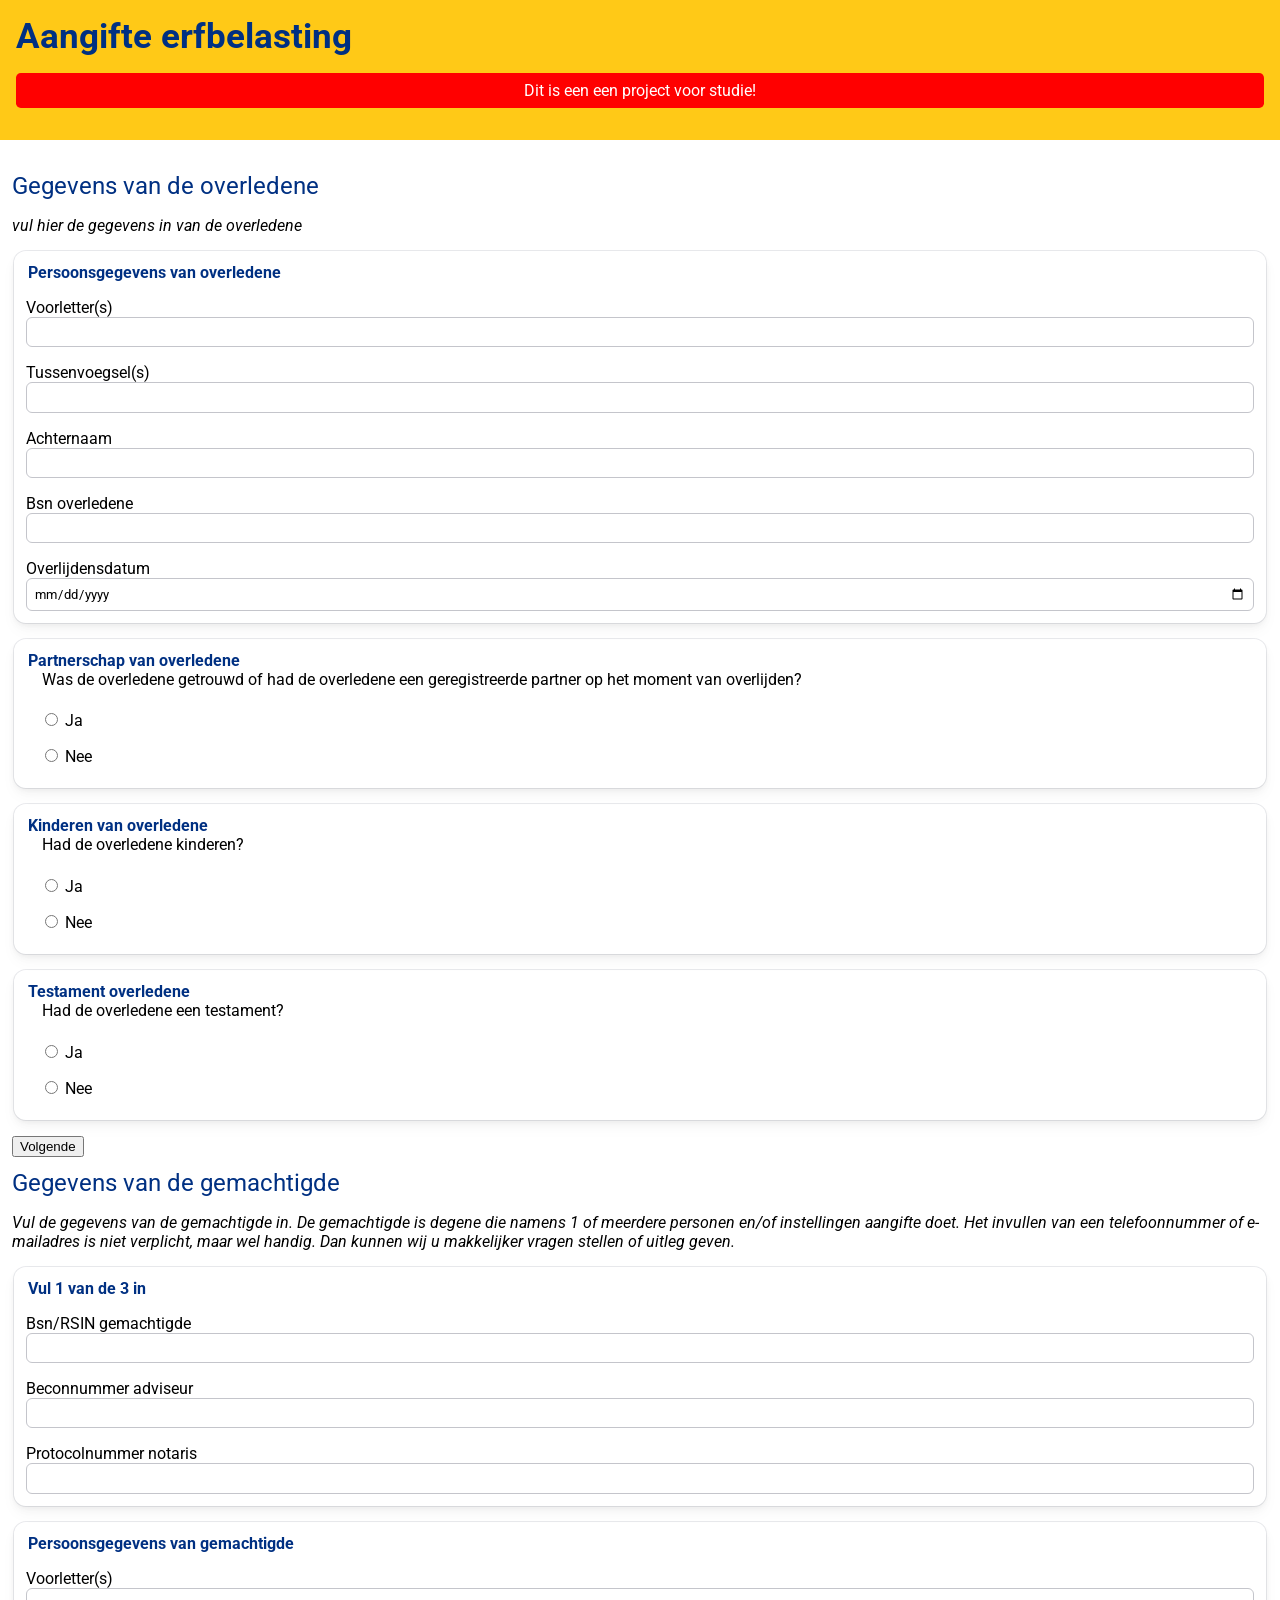
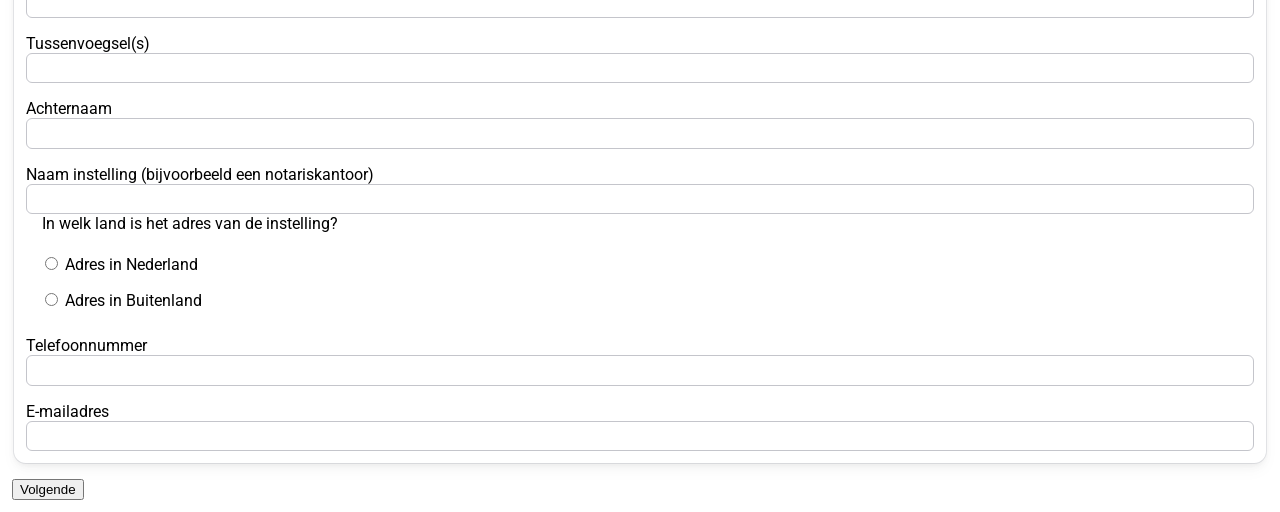
==== index.html @ 0588b343 "adding required" ====
<!DOCTYPE html>
<html lang="nl">
<head>
    <meta charset="UTF-8">
    <meta name="viewport" content="width=device-width, initial-scale=1.0">
    <title>Aangifte erfbelasting - OPDRACHT VOOR STUDIE</title>
    <link rel="stylesheet" href="css/style.css">

    <link rel="preconnect" href="https://fonts.googleapis.com">
    <link rel="preconnect" href="https://fonts.gstatic.com" crossorigin>
    <link href="https://fonts.googleapis.com/css2?family=Roboto:ital,wght@0,100..900;1,100..900&display=swap" rel="stylesheet">
</head>
<body>
    <header>
        <h1>Aangifte erfbelasting</h1>
        <p>Dit is een een project voor studie!</p>
    </header>
    <main>
        <h2>Gegevens van de overledene</h2>
        <p>vul hier de gegevens in van de overledene</p>
        <form method="post"> <!-- voor alle input types en attributen in de form: https://developer.mozilla.org/en-US/docs/Web/HTML/Reference/Elements/form -->
            <fieldset> <!-- 1a -->
                <legend>Persoonsgegevens van overledene</legend>
                <label for="1a-1">Voorletter(s)</label>
                <input type="text" name="voorletter(s)" id="1a-1" required>

                <label for="1a-2">Tussenvoegsel(s)</label>
                <input type="text" name="tussenvoegsel(s)" id="1a-2">

                <label for="1a-3">Achternaam</label>
                <input type="text" name="achternaam" id="1a-3" required>

                <label for="1a-4">Bsn overledene</label>
                <input type="text" name="bsn-overledene" id="1a-4" maxlength="9" pattern="[0-9]{9}" required>

                <label for="1a-5">Overlijdensdatum</label>
                <input type="date" name="overlijdensdatum" id="1a-5" required>
            </fieldset>

            <fieldset> <!-- 1b -->
                <legend>Partnerschap van overledene</legend>
                
                <fieldset>
                    <legend>Was de overledene getrouwd of had de overledene een geregistreerde partner op het moment van overlijden?</legend>
                    <label>
                        <input type="radio" name="overledene-getrouwd" class="fieldset-ja js-ja" required>
                        Ja
                    </label>

                    <label>
                        <input type="radio" name="overledene-getrouwd" class="js-nee" required>    
                        Nee
                    </label>
                </fieldset>
        
                <fieldset class="dichtevraag">
                    <legend>Hadden de overledene en diens echtgenoot of geregistreerde partner huwelijkse of partner­schapsvoorwaarden laten vast­ leggen in een notariële akte?</legend>
                    <label>
                        <input type="radio" name="geregistr-partner" class="ja js-ja" data-required="true">
                        Ja
                    </label>

                    <label>
                        <input type="radio" name="geregistr-partner" class="js-nee" data-required="true">
                        Nee
                    </label>
                </fieldset>

                <div class="dichtevraag">
                    <fieldset>
                        <legend>Hadden de overledene en diens partner een finaal verrekenbeding?</legend>
                        <label>
                            <input type="radio" name="verrekenbeding" data-required="true">
                            Ja
                        </label>
                
                        <label>
                            <input type="radio" name="verrekenbeding" data-required="true">
                            Nee
                        </label>
                    </fieldset>
                

                    <label for="1b-4">Datum huwelijkse of partnerschapsvoorwaarden</label>
                    <input type="date" name="datum-huwelijk" id="1b-4" data-required="true">
                </div>
            </fieldset>

            <fieldset> <!-- 1c -->
                <legend>Kinderen van overledene</legend>

                <fieldset>
                    <legend>Had de overledene kinderen?</legend>                   
                    <label>
                        <input type="radio" name="kinderen" class="fieldset-ja js-ja" required>                   
                        Ja
                    </label>
                    <label>
                        <input type="radio" name="kinderen" class="js-nee" required>
                        Nee
                    </label>
                </fieldset>

                <fieldset class="dichtevraag">
                    <legend>Is 1 van deze kinderen eerder overleden dan de overledene voor wie u nu aangifte doet?</legend>                                       
                    <label>
                        <input type="radio" name="kinderen-overleden" class="fieldset-ja js-ja" data-required="true">
                        Ja
                    </label>

                    <label>
                        <input type="radio" name="kinderen-overleden" class="js-nee" data-required="true">                    
                        Nee
                    </label>
                </fieldset>

                <fieldset class="dichtevraag">
                    <legend>Had dit overleden kind zelf kinderen?</legend>                                                           
                    <label>
                        <input type="radio" name="kind-overleden-kind" data-required="true">                    
                        Ja
                    </label>

                    <label>
                        <input type="radio" name="kind-overleden-kind" data-required="true">                    
                        Nee
                    </label>
                </fieldset>
            </fieldset>

            <fieldset> <!-- 1d -->
                <legend>Testament overledene</legend> 

                <fieldset>
                   <legend>Had de overledene een testament?</legend>                                                                               
                   <label>
                        <input type="radio" name="testament" class="ja js-ja" required>                    
                        Ja
                    </label>

                    <label>
                        <input type="radio" name="testament" class="js-nee" required> 
                        Nee
                    </label>
                </fieldset>

                <div class="dichtevraag">
                    <label for="1d-2">Protocolnummer notaris</label>
                    <input type="text" name="protocolnummer" id="1d-2" maxlength="6" pattern="[0-9]{6}" data-required="true">
                
                    <label for="1d-3">Voorletter(s)</label>
                    <input type="text" name="voorletter-notaris" id="1d-3" data-required="true">
                
                    <label for="1d-4">Tussenvoegsel(s)</label>
                    <input type="text" name="tussenvoegsel-notaris" id="1d-4">
                
                    <label for="1d-5">Achternaam</label>
                    <input type="text" name="achternaam-notaris" id="1d-5" data-required="true">
                
                    <label for="1d-6">Vestigingsplaats</label>
                    <input type="text" name="vestigingsplaats" id="1d-6" data-required="true">
                
                    <label for="1d-7">Datum van het testament of van de laatste wijziging</label>
                    <input type="date" name="datum-testament" id="1d-7" data-required="true">
                </div>
            </fieldset>
            <button type="submit">Volgende</button>
        </form> 
        
        <h2>Gegevens van de gemachtigde</h2>
        <p>Vul de gegevens van de gemachtigde in. De gemachtigde is degene die namens 1 of meerdere personen en/of instellingen aangifte doet. Het invullen van een telefoonnummer of e-mailadres is niet verplicht, maar wel handig. Dan kunnen wij u makkelijker vragen stellen of uitleg geven.</p>
        <form method="post">
            <fieldset> <!--2a-->
                <legend>Vul 1 van de 3 in</legend>
                
                <label for="2a-1">Bsn/RSIN gemachtigde</label>
                <input type="text" name="bsn-gemachtigde" id="2a-1" maxlength="9" pattern="[0-9]{9}">

                <label for="2a-2">Beconnummer adviseur</label>
                <input type="text" name="beconnummer" id="2a-2" maxlength="6" pattern="[0-9]{6}">

                <label for="2a-3">Protocolnummer notaris</label>
                <input type="text" name="protocolnummer" id="2a-3" maxlength="6" pattern="[0-9]{6}">
            </fieldset>

            <fieldset>
                <legend>Persoonsgegevens van gemachtigde</legend>

                <label for="2b-1">Voorletter(s)</label>
                <input type="text" name="voorletter(s)" id="2b-1" required>

                <label for="2b-2">Tussenvoegsel(s)</label>
                <input type="text" name="tussenvoegsel(s)" id="2b-2">

                <label for="2b-3">Achternaam</label>
                <input type="text" name="achternaam" id="2b-3" required>

                <label for="2b-4">Naam instelling (bijvoorbeeld een notariskantoor)</label>
                <input type="text" name="naam-instelling" id="2b-4">

                <fieldset>
                   <legend>In welk land is het adres van de instelling?</legend>                                                                               
                   <label>
                        <input type="radio" name="adres-instelling" class="nl" required>                    
                        Adres in Nederland
                    </label>

                    <label>
                        <input type="radio" name="adres-instelling" class="bl" required> 
                        Adres in Buitenland
                    </label>
                </fieldset>

                <fieldset class="adresnl">
                    <legend>Adres in Nederland</legend>

                    <label for="2b-nl-1">Straat</label>
                    <input type="text" name="straat-nl" id="2b-nl-1" data-required="true">

                    <label for="2b-nl-2">Huisnummer</label>
                    <input type="text" name="huisnummer-nl" id="2b-nl-2" pattern="[0-9]" data-required="true">

                    <label for="2b-nl-3">Toevoeging</label>
                    <input type="text" name="toevoeging-nl" id="2b-nl-3">

                    <label for="2b-nl-4">Postcode</label>
                    <input type="text" name="postcode-nl" id="2b-nl-4" pattern="[0-9]{4}[A-Za-z]{2}" data-required="true">

                    <label for="2b-nl-5">Plaats</label>
                    <input type="text" name="plaats-nl" id="2b-nl-5" data-required="true">
                </fieldset>
                <fieldset class="adresbl">
                    <legend>Adres in Buitenland</legend>

                    <label for="2b-bu-1">Straat</label>
                    <input type="text" name="straat-bu" id="2b-bu-1" data-required="true">

                    <label for="2b-bu-2">Huisnummer</label>
                    <input type="text" name="huisnummer-bu" id="2b-bu-2" data-required="true">

                    <label for="2b-bu-4">Postcode</label>
                    <input type="text" name="postcode-bu" id="2b-bu-4" minlength="2" data-required="true">

                    <label for="2b-bu-5">Plaats</label>
                    <input type="text" name="plaats-bu" id="2b-bu-5" data-required="true">

                    <label for="2b-bu-6">Landcode</label>
                    <input type="text" name="landcode" id="2b-bu-6" maxlength="3" pattern="[A-Z]{3}" data-required="true">
                </fieldset>

                <label for="2b-5">Telefoonnummer</label>
                <input type="text" name="tel-nummer" id="2b-5" minlength="9" maxlength="12">

                <label for="2b-6">E-mailadres</label>
                <input type="email" name="mail" id="2b-6">
            </fieldset>
            <button type="submit">Volgende</button>
        </form>
    </main>
    <script src="js/script.js"></script>  
</body>
</html>
---- css/style.css ----
:root {
    color-scheme: light dark;

    /* 
    --ns-display-blue:light-dark(#003082, #);
    --text-color:light-dark(#000000, # );
    --light-color-blue:light-dark(#0063D3 #);
    --input-color:light-dark(#C4C5CB, # );
    --fieldset-color:light-dark(#EAEBEE, # );
    --bg-color-header:light-dark(#FFC917, # );
    --bg-color-main: light-dark(#E6E6E9, # );
    */

    --display-blue: #003082;
    --text-color: #000000;
    --light-color-blue: #0063D3;
    --input-color: #C4C5CB;
    --fieldset-color: #EAEBEE;
    --bg-color-header: #FFC917;
    --bg-color-main: #FFFFFF;

}

@font-face {
    font-family: 'NS Sans';
    src: url(../fonts/nssans-regular.woff2);
    /* font-weight: normal; */
}

@font-face {
    font-family: 'NS Sans';
    src: url(../fonts/nssans-bold.woff2);
    font-weight: bold;
}

@font-face {
    font-family: 'NS Sans';
    src: url(../fonts/nssans-italic.woff2);
    font-style: italic;
}

body {
    margin: 0;
    font-family: 'NS Sans', 'Roboto', sans-serif;
    font-size: 16px;
}

h1, h2 {
    color: var(--display-blue);
    margin: 0;
    font-size: 35px;
}


header {
    margin: 0;
    padding: 1em;

    /* letterlijk overgenomen van NS website: */
    box-shadow: 0 1px 1px rgba(0, 0, 0, 0.03), 0 10px 20px rgba(0, 0, 0, 0.04);
    background-color: var(--bg-color-header);

    p {
    text-align: center;
    background-color: red;
    color: white;
    padding: 0.5em;
    border-radius: 0.3em;
    }
}

main {
    background-color: var(--bg-color-main);
    padding-top: 2em;


    h2 {
        font-size: 1.5em;
        font-weight: normal;
        margin-left: 0.5em;
        margin-right: 0.5em;
    }

    p {
        font-style: italic;
        margin-left: 0.75em;
        margin-right: 0.75em;

    }
}

form {
    margin: 0.75em;

    &>fieldset{
        margin-bottom: 1em;
        padding: 0.75em;
        border-radius: 0.75em;

        /* letterlijk overgenomen van NS website: */
        box-shadow: 0 2px 4px rgba(0, 0, 0, .03), 0 4px 8px rgba(0, 0, 0, .03), 0 8px 16px rgba(0, 0, 0, .03), 0 0 0 1px var(--fieldset-color);
    }
}


fieldset{
    border: none;
    
    display: flex;
    flex-direction: column;
}

form>fieldset>legend {
    color: var(--display-blue);
    font-weight: bold;

    float: left;
}

label {
    margin-top: 1em;
}

input {
    border: var(--input-color) 1px solid;
    border-radius: 6px;
    padding: .5em;
    font-family: 'NS Sans', 'Roboto', sans-serif;
}


/* MARK: IN/UIT KLAP
 */

 .dichtevraag {
    display: none
 }

fieldset:has(.fieldset-ja:checked) + fieldset {
    display: flex;
}

fieldset:has(.ja:checked) + div {
    display: block;
}

.adresnl, .adresbl {
    display: none;
}

fieldset:has(.nl:checked) .adresnl {
    display: flex;
}

fieldset:has(.bl:checked) .adresbl {
    display: flex;
}
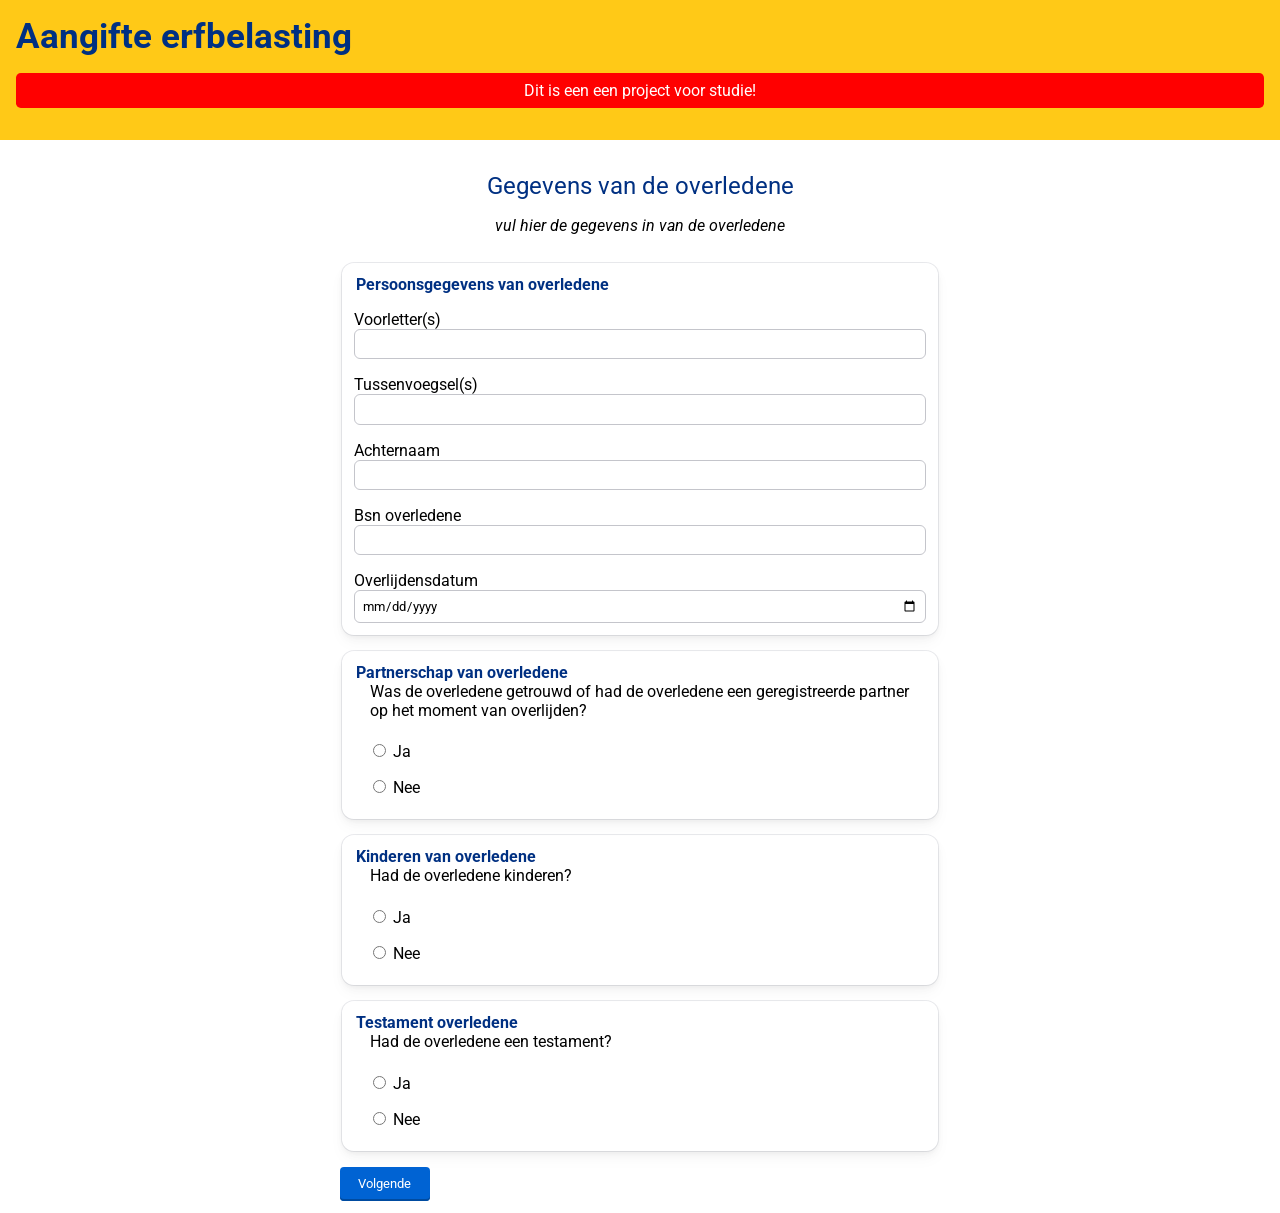
==== commit 5179dce8: "req + collapse works" ====
--- a/index.html
+++ b/index.html
@@ -16,9 +16,9 @@
         <p>Dit is een een project voor studie!</p>
     </header>
     <main>
-        <h2>Gegevens van de overledene</h2>
-        <p>vul hier de gegevens in van de overledene</p>
-        <form method="post"> <!-- voor alle input types en attributen in de form: https://developer.mozilla.org/en-US/docs/Web/HTML/Reference/Elements/form -->
+        <h2 class="form1">Gegevens van de overledene</h2>
+        <p class="form1">vul hier de gegevens in van de overledene</p>
+        <form method="post" class="form1"> <!-- voor alle input types en attributen in de form: https://developer.mozilla.org/en-US/docs/Web/HTML/Reference/Elements/form -->
             <fieldset> <!-- 1a -->
                 <legend>Persoonsgegevens van overledene</legend>
                 <label for="1a-1">Voorletter(s)</label>
@@ -48,7 +48,7 @@
                     </label>
 
                     <label>
-                        <input type="radio" name="overledene-getrouwd" class="js-nee" required>    
+                        <input type="radio" name="overledene-getrouwd" class="eerste-nee" required>    
                         Nee
                     </label>
                 </fieldset>
@@ -96,7 +96,7 @@
                         Ja
                     </label>
                     <label>
-                        <input type="radio" name="kinderen" class="js-nee" required>
+                        <input type="radio" name="kinderen" class="eerste-nee" required>
                         Nee
                     </label>
                 </fieldset>
@@ -139,7 +139,7 @@
                     </label>
 
                     <label>
-                        <input type="radio" name="testament" class="js-nee" required> 
+                        <input type="radio" name="testament" class="eerste-nee" required> 
                         Nee
                     </label>
                 </fieldset>
@@ -167,9 +167,9 @@
             <button type="submit">Volgende</button>
         </form> 
         
-        <h2>Gegevens van de gemachtigde</h2>
-        <p>Vul de gegevens van de gemachtigde in. De gemachtigde is degene die namens 1 of meerdere personen en/of instellingen aangifte doet. Het invullen van een telefoonnummer of e-mailadres is niet verplicht, maar wel handig. Dan kunnen wij u makkelijker vragen stellen of uitleg geven.</p>
-        <form method="post">
+        <h2 class="form2 gesl-form">Gegevens van de gemachtigde</h2>
+        <p class="form2 gesl-form">Vul de gegevens van de gemachtigde in. De gemachtigde is degene die namens 1 of meerdere personen en/of instellingen aangifte doet. Het invullen van een telefoonnummer of e-mailadres is niet verplicht, maar wel handig. Dan kunnen wij u makkelijker vragen stellen of uitleg geven.</p>
+        <form method="post" class="form2 gesl-form">
             <fieldset> <!--2a-->
                 <legend>Vul 1 van de 3 in</legend>
                 
--- a/css/style.css
+++ b/css/style.css
@@ -9,6 +9,7 @@
     --fieldset-color:light-dark(#EAEBEE, # );
     --bg-color-header:light-dark(#FFC917, # );
     --bg-color-main: light-dark(#E6E6E9, # );
+    --btn-text: light-dark(#FFFFFF, # );
     */
 
     --display-blue: #003082;
@@ -18,6 +19,8 @@
     --fieldset-color: #EAEBEE;
     --bg-color-header: #FFC917;
     --bg-color-main: #FFFFFF;
+    --btn-text: #FFFFFF;
+    --btn-shadow: #004BA0;
 
 }
 
@@ -73,6 +76,9 @@
     background-color: var(--bg-color-main);
     padding-top: 2em;
 
+    display: flex;
+    flex-direction: column;
+    align-items: center;
 
     h2 {
         font-size: 1.5em;
@@ -89,8 +95,12 @@
     }
 }
 
+/* -------------------------------------- MARK: FORM
+*/
+
 form {
     margin: 0.75em;
+    max-width: 600px;
 
     &>fieldset{
         margin-bottom: 1em;
@@ -128,8 +138,26 @@
     font-family: 'NS Sans', 'Roboto', sans-serif;
 }
 
+button {
+    /* overgenomen van NS website */
+    background-color: var(--light-color-blue);
+    color: var(--btn-text);
+    font-family: inherit;
 
-/* MARK: IN/UIT KLAP
+    border: none;
+    border-radius: 4px;
+    padding: .6rem 1.15rem;
+
+    box-shadow: inset 0 -.125rem 0 var(--btn-shadow);
+    
+    &:hover, &:focus {
+        box-shadow: inset 0 -3.125rem 0 var(--btn-shadow);
+        transition: box-shadow .15s ease-in-out;
+        cursor: pointer;
+    }
+}
+
+/* --------------------------------- MARK: IN/UIT KLAP
  */
 
  .dichtevraag {
@@ -144,6 +172,10 @@
     display: block;
 }
 
+fieldset:has(.eerste-nee:checked) .dichtevraag {
+    display: none;
+}
+
 .adresnl, .adresbl {
     display: none;
 }
@@ -155,3 +187,12 @@
 fieldset:has(.bl:checked) .adresbl {
     display: flex;
 }
+
+/* --------------------------------- MARK: VOLGEND VR
+ */
+
+.gesl-form {
+    display: none;
+}
+
+/* datalist toevoegen (options) met landcodes, bij options het land, en dan de value is de landcode */
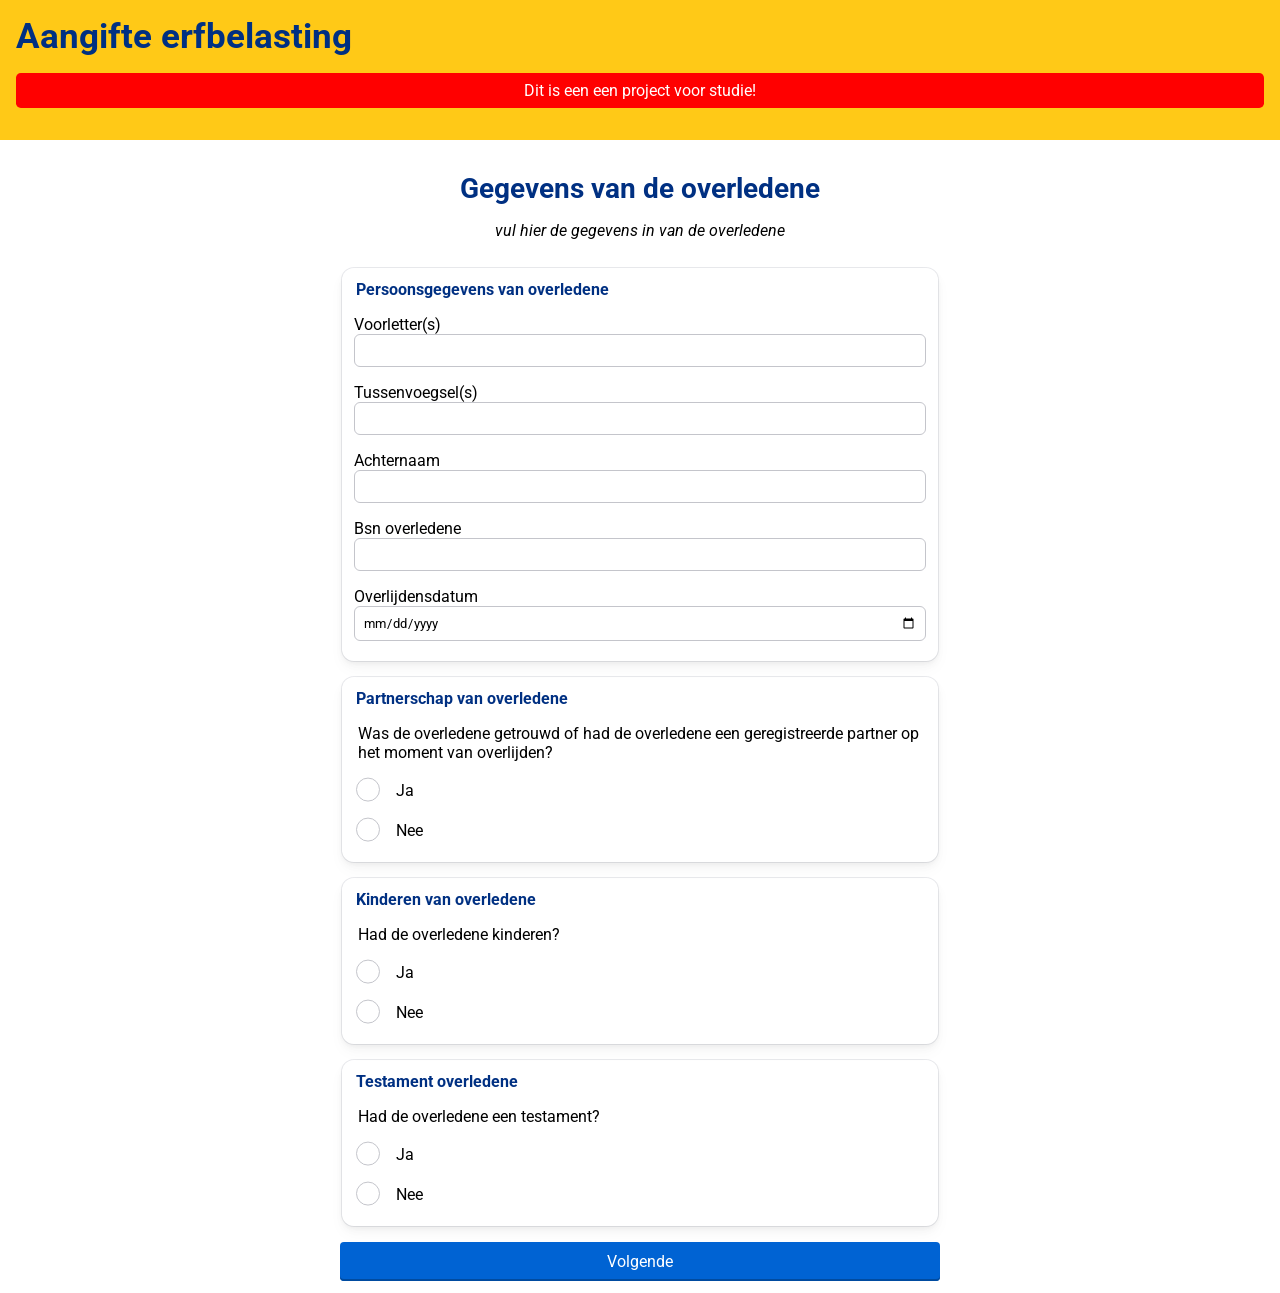
==== commit 13a9cfb3: "readme + radio styling" ====
--- a/index.html
+++ b/index.html
@@ -42,12 +42,12 @@
                 
                 <fieldset>
                     <legend>Was de overledene getrouwd of had de overledene een geregistreerde partner op het moment van overlijden?</legend>
-                    <label>
+                    <label class="radio">
                         <input type="radio" name="overledene-getrouwd" class="fieldset-ja js-ja" required>
                         Ja
                     </label>
 
-                    <label>
+                    <label class="radio">
                         <input type="radio" name="overledene-getrouwd" class="eerste-nee" required>    
                         Nee
                     </label>
@@ -55,12 +55,12 @@
         
                 <fieldset class="dichtevraag">
                     <legend>Hadden de overledene en diens echtgenoot of geregistreerde partner huwelijkse of partner­schapsvoorwaarden laten vast­ leggen in een notariële akte?</legend>
-                    <label>
+                    <label class="radio">
                         <input type="radio" name="geregistr-partner" class="ja js-ja" data-required="true">
                         Ja
                     </label>
 
-                    <label>
+                    <label class="radio">
                         <input type="radio" name="geregistr-partner" class="js-nee" data-required="true">
                         Nee
                     </label>
@@ -69,12 +69,12 @@
                 <div class="dichtevraag">
                     <fieldset>
                         <legend>Hadden de overledene en diens partner een finaal verrekenbeding?</legend>
-                        <label>
+                        <label class="radio">
                             <input type="radio" name="verrekenbeding" data-required="true">
                             Ja
                         </label>
                 
-                        <label>
+                        <label class="radio">
                             <input type="radio" name="verrekenbeding" data-required="true">
                             Nee
                         </label>
@@ -91,11 +91,11 @@
 
                 <fieldset>
                     <legend>Had de overledene kinderen?</legend>                   
-                    <label>
+                    <label class="radio">
                         <input type="radio" name="kinderen" class="fieldset-ja js-ja" required>                   
                         Ja
                     </label>
-                    <label>
+                    <label class="radio">
                         <input type="radio" name="kinderen" class="eerste-nee" required>
                         Nee
                     </label>
@@ -103,12 +103,12 @@
 
                 <fieldset class="dichtevraag">
                     <legend>Is 1 van deze kinderen eerder overleden dan de overledene voor wie u nu aangifte doet?</legend>                                       
-                    <label>
+                    <label class="radio">
                         <input type="radio" name="kinderen-overleden" class="fieldset-ja js-ja" data-required="true">
                         Ja
                     </label>
 
-                    <label>
+                    <label class="radio">
                         <input type="radio" name="kinderen-overleden" class="js-nee" data-required="true">                    
                         Nee
                     </label>
@@ -116,12 +116,12 @@
 
                 <fieldset class="dichtevraag">
                     <legend>Had dit overleden kind zelf kinderen?</legend>                                                           
-                    <label>
+                    <label class="radio">
                         <input type="radio" name="kind-overleden-kind" data-required="true">                    
                         Ja
                     </label>
 
-                    <label>
+                    <label class="radio">
                         <input type="radio" name="kind-overleden-kind" data-required="true">                    
                         Nee
                     </label>
@@ -133,12 +133,12 @@
 
                 <fieldset>
                    <legend>Had de overledene een testament?</legend>                                                                               
-                   <label>
+                   <label class="radio">
                         <input type="radio" name="testament" class="ja js-ja" required>                    
                         Ja
                     </label>
 
-                    <label>
+                    <label class="radio">
                         <input type="radio" name="testament" class="eerste-nee" required> 
                         Nee
                     </label>
@@ -200,12 +200,12 @@
 
                 <fieldset>
                    <legend>In welk land is het adres van de instelling?</legend>                                                                               
-                   <label>
+                   <label class="radio">
                         <input type="radio" name="adres-instelling" class="nl" required>                    
                         Adres in Nederland
                     </label>
 
-                    <label>
+                    <label class="radio">
                         <input type="radio" name="adres-instelling" class="bl" required> 
                         Adres in Buitenland
                     </label>
--- a/css/style.css
+++ b/css/style.css
@@ -10,6 +10,9 @@
     --bg-color-header:light-dark(#FFC917, # );
     --bg-color-main: light-dark(#E6E6E9, # );
     --btn-text: light-dark(#FFFFFF, # );
+    --btn-shadow: light-dark(#004BA0, );
+    --radio-color: light-dark(#00A888, );
+    --focus: light-dark(#0063D3, );
     */
 
     --display-blue: #003082;
@@ -21,7 +24,15 @@
     --bg-color-main: #FFFFFF;
     --btn-text: #FFFFFF;
     --btn-shadow: #004BA0;
-
+    --radio-color: #00A888;
+    --focus: #0063D3;
+
+}
+
+*,
+*:before,
+*:after {
+  box-sizing: border-box;
 }
 
 @font-face {
@@ -57,7 +68,7 @@
 
 header {
     margin: 0;
-    padding: 1em;
+    padding: 1rem;
 
     /* letterlijk overgenomen van NS website: */
     box-shadow: 0 1px 1px rgba(0, 0, 0, 0.03), 0 10px 20px rgba(0, 0, 0, 0.04);
@@ -67,8 +78,8 @@
     text-align: center;
     background-color: red;
     color: white;
-    padding: 0.5em;
-    border-radius: 0.3em;
+    padding: 0.5rem;
+    border-radius: 0.3rem;
     }
 }
 
@@ -81,17 +92,16 @@
     align-items: center;
 
     h2 {
-        font-size: 1.5em;
-        font-weight: normal;
-        margin-left: 0.5em;
-        margin-right: 0.5em;
+        font-size: 1.75rem;
+        margin-left: 0.5rem;
+        margin-right: 0.5rem;
     }
 
     p {
         font-style: italic;
-        margin-left: 0.75em;
-        margin-right: 0.75em;
-
+        margin-left: 0.75rem;
+        margin-right: 0.75rem;
+        max-width: 600px
     }
 }
 
@@ -99,16 +109,20 @@
 */
 
 form {
-    margin: 0.75em;
+    margin: 0.75rem;
     max-width: 600px;
 
     &>fieldset{
-        margin-bottom: 1em;
-        padding: 0.75em;
-        border-radius: 0.75em;
+        margin-bottom: 1rem;
+        padding: 0.75rem 0.75rem 1.25rem;
+        border-radius: 0.75rem;
 
         /* letterlijk overgenomen van NS website: */
         box-shadow: 0 2px 4px rgba(0, 0, 0, .03), 0 4px 8px rgba(0, 0, 0, .03), 0 8px 16px rgba(0, 0, 0, .03), 0 0 0 1px var(--fieldset-color);
+
+        fieldset {
+            margin-top: 1rem;
+        }
     }
 }
 
@@ -118,6 +132,7 @@
     
     display: flex;
     flex-direction: column;
+    padding: 0;
 }
 
 form>fieldset>legend {
@@ -128,25 +143,71 @@
 }
 
 label {
-    margin-top: 1em;
+    margin-top: 1rem;
 }
 
 input {
     border: var(--input-color) 1px solid;
     border-radius: 6px;
-    padding: .5em;
+    padding: .5rem;
     font-family: 'NS Sans', 'Roboto', sans-serif;
 }
+
+/* Dankzij: https://moderncss.dev/pure-css-custom-styled-radio-buttons/ */
+
+.radio {
+    display: flex;
+    align-items: center;
+}
+
+input[type='radio'] {
+    -webkit-appearance: none;
+    appearance: none;
+    margin: 0 1rem 0 0;
+    border-radius: 50%;
+    width: 1.5rem;
+    height: 1.5rem;
+    border: 0.0625rem var(--input-color) solid;
+    transform: translateY(-0.03125em);
+    display: grid;
+    place-content: center;
+
+    &:focus {
+        outline: max(2px, 0.15em) solid var(--focus);
+        outline-offset: max(2px, 0.15em);
+    }
+
+    &:checked {
+        border-color: var(--radio-color);
+    }
+
+    &::before {
+        content: "";
+        width: 0.75rem;
+        height: 0.75rem;
+        border-radius: 50%;
+        transform: scale(0);
+        transition: 120ms transform ease-in-out;
+        box-shadow: inset 1rem 1rem var(--radio-color);
+    }
+
+    &:checked::before{
+        transform: scale(1);
+    }
+}
+
 
 button {
     /* overgenomen van NS website */
     background-color: var(--light-color-blue);
     color: var(--btn-text);
     font-family: inherit;
+    font-size: inherit;
 
     border: none;
     border-radius: 4px;
     padding: .6rem 1.15rem;
+    width: 100%;
 
     box-shadow: inset 0 -.125rem 0 var(--btn-shadow);
     
@@ -172,9 +233,11 @@
     display: block;
 }
 
-fieldset:has(.eerste-nee:checked) .dichtevraag {
+/* fieldset:has(.eerste-nee:checked) .dichtevraag {
     display: none;
-}
+} 
+DEZE REGEL IS EIGENLIJK HELEMAAL NIET NODIG OMDAT DE CONTENT
+LEEG WORDT GEMAAKT*/
 
 .adresnl, .adresbl {
     display: none;
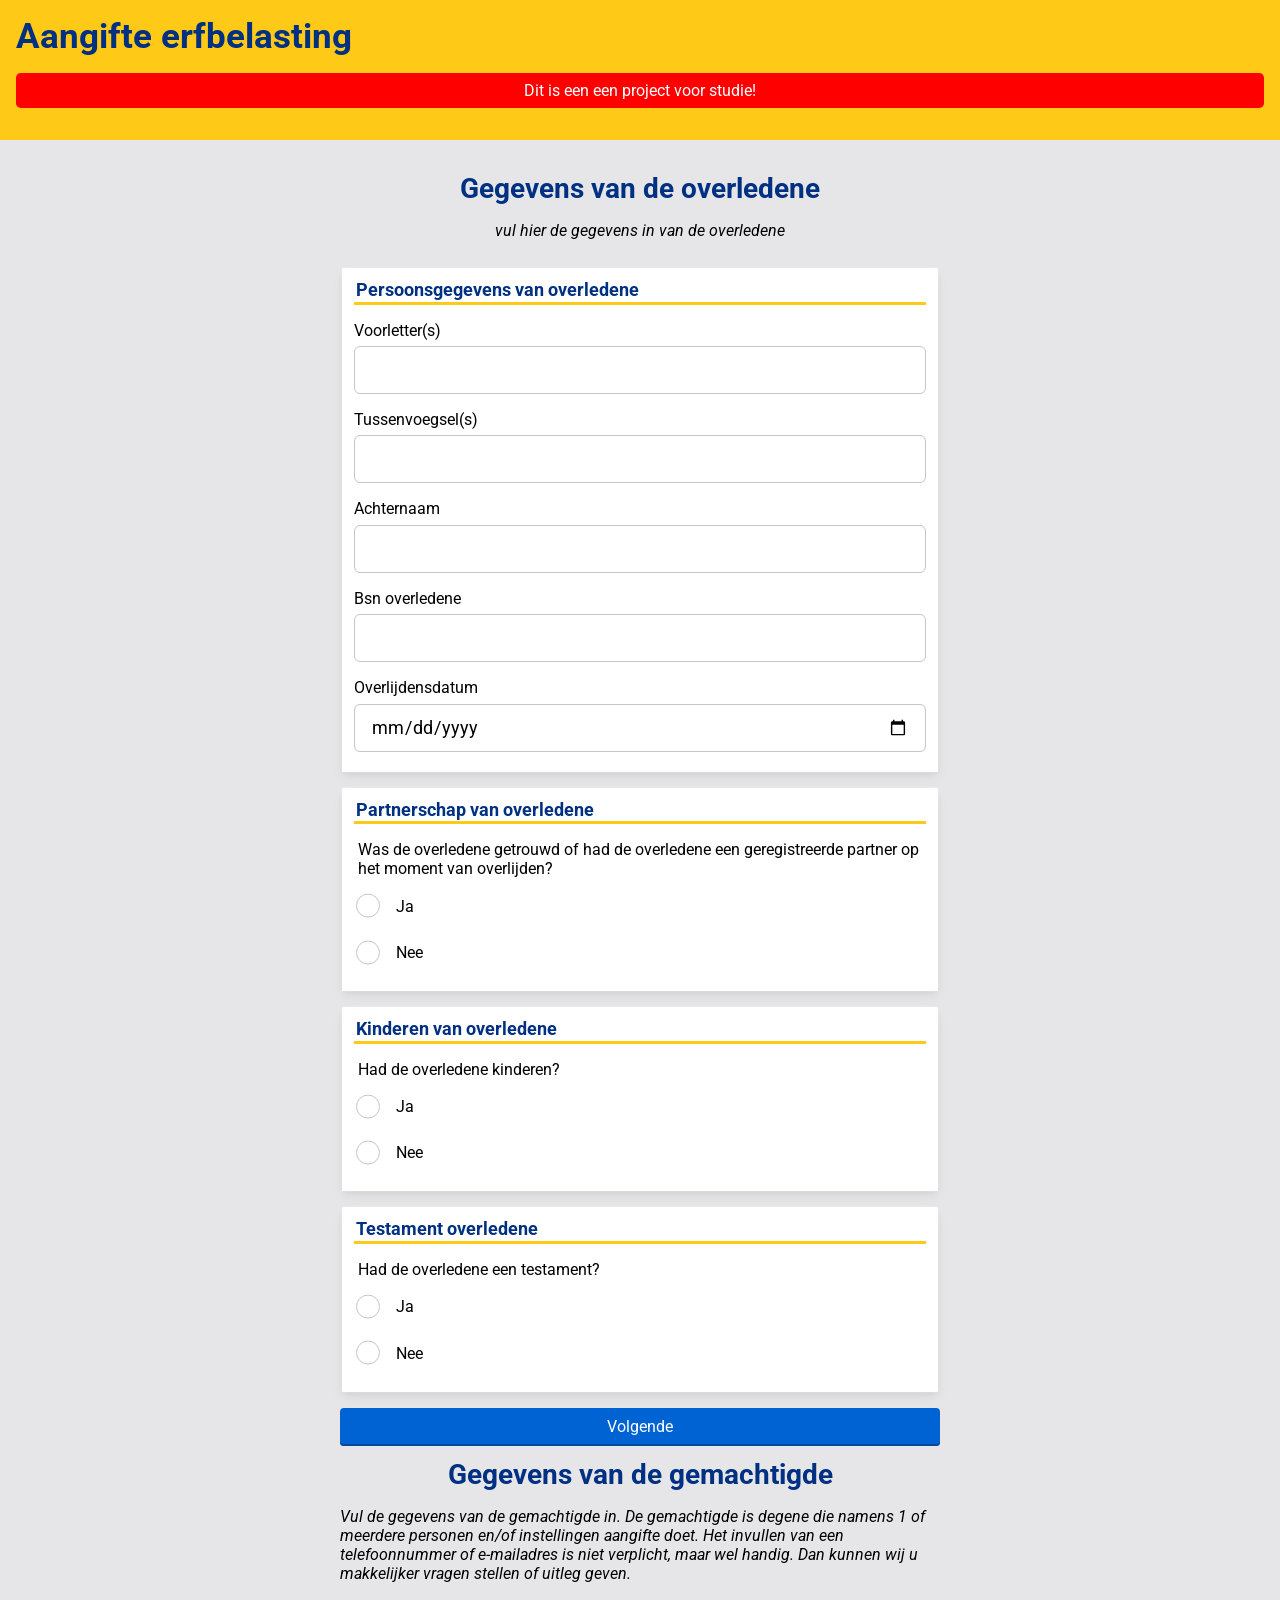
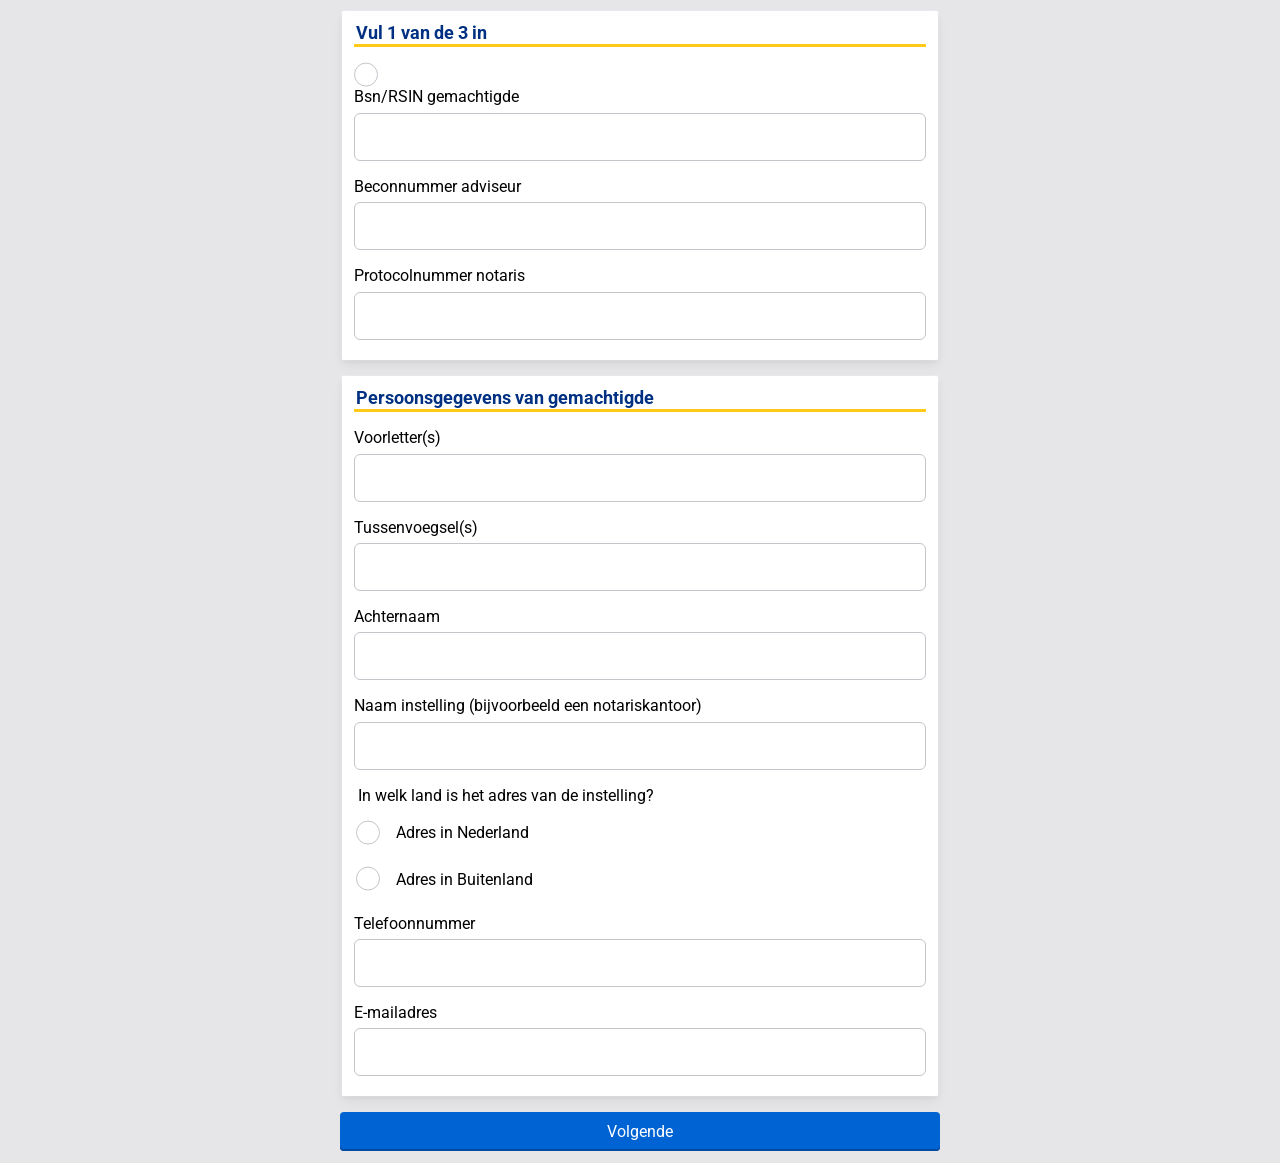
==== commit bbdddc5b: "dag 7" ====
--- a/index.html
+++ b/index.html
@@ -1,5 +1,6 @@
 <!DOCTYPE html>
 <html lang="nl">
+
 <head>
     <meta charset="UTF-8">
     <meta name="viewport" content="width=device-width, initial-scale=1.0">
@@ -8,8 +9,10 @@
 
     <link rel="preconnect" href="https://fonts.googleapis.com">
     <link rel="preconnect" href="https://fonts.gstatic.com" crossorigin>
-    <link href="https://fonts.googleapis.com/css2?family=Roboto:ital,wght@0,100..900;1,100..900&display=swap" rel="stylesheet">
+    <link href="https://fonts.googleapis.com/css2?family=Roboto:ital,wght@0,100..900;1,100..900&display=swap"
+        rel="stylesheet">
 </head>
+
 <body>
     <header>
         <h1>Aangifte erfbelasting</h1>
@@ -18,43 +21,116 @@
     <main>
         <h2 class="form1">Gegevens van de overledene</h2>
         <p class="form1">vul hier de gegevens in van de overledene</p>
-        <form method="post" class="form1"> <!-- voor alle input types en attributen in de form: https://developer.mozilla.org/en-US/docs/Web/HTML/Reference/Elements/form -->
+        <form method="post" class="form1">
+            <!-- voor alle input types en attributen in de form: https://developer.mozilla.org/en-US/docs/Web/HTML/Reference/Elements/form -->
             <fieldset> <!-- 1a -->
                 <legend>Persoonsgegevens van overledene</legend>
                 <label for="1a-1">Voorletter(s)</label>
                 <input type="text" name="voorletter(s)" id="1a-1" required>
+                <div class="error">
+                    <svg width="21" height="19" viewBox="0 0 21 19" fill="none" xmlns="http://www.w3.org/2000/svg">
+                        <path fill-rule="evenodd" clip-rule="evenodd"
+                            d="M0 19L10.5 0L21 19H0ZM19.3 18L10.5 2.1L1.7 18H19.3Z" fill="#003082" />
+                        <path
+                            d="M10.5 13C10.2 13 10 12.8 10 12.5V7.5C10 7.2 10.2 7 10.5 7C10.8 7 11 7.2 11 7.5V12.5C11 12.8 10.8 13 10.5 13Z"
+                            fill="#003082" />
+                        <path d="M10 11H11V13H10V11Z" fill="#003082" />
+                        <path
+                            d="M10.5 16C10.9418 16 11.3 15.6418 11.3 15.2C11.3 14.7582 10.9418 14.4 10.5 14.4C10.0582 14.4 9.7 14.7582 9.7 15.2C9.7 15.6418 10.0582 16 10.5 16Z"
+                            fill="#003082" />
+                    </svg>
+                    <p>Vul geldige voorletter(s) in</p>
+                </div>
 
                 <label for="1a-2">Tussenvoegsel(s)</label>
                 <input type="text" name="tussenvoegsel(s)" id="1a-2">
 
                 <label for="1a-3">Achternaam</label>
                 <input type="text" name="achternaam" id="1a-3" required>
+                <div class="error">
+                    <svg width="21" height="19" viewBox="0 0 21 19" fill="none" xmlns="http://www.w3.org/2000/svg">
+                        <path fill-rule="evenodd" clip-rule="evenodd"
+                            d="M0 19L10.5 0L21 19H0ZM19.3 18L10.5 2.1L1.7 18H19.3Z" fill="#003082" />
+                        <path
+                            d="M10.5 13C10.2 13 10 12.8 10 12.5V7.5C10 7.2 10.2 7 10.5 7C10.8 7 11 7.2 11 7.5V12.5C11 12.8 10.8 13 10.5 13Z"
+                            fill="#003082" />
+                        <path d="M10 11H11V13H10V11Z" fill="#003082" />
+                        <path
+                            d="M10.5 16C10.9418 16 11.3 15.6418 11.3 15.2C11.3 14.7582 10.9418 14.4 10.5 14.4C10.0582 14.4 9.7 14.7582 9.7 15.2C9.7 15.6418 10.0582 16 10.5 16Z"
+                            fill="#003082" />
+                    </svg>
+                    <p>Vul een geldige achternaam in</p>
+                </div>
 
                 <label for="1a-4">Bsn overledene</label>
                 <input type="text" name="bsn-overledene" id="1a-4" maxlength="9" pattern="[0-9]{9}" required>
+                <div class="error">
+                    <svg width="21" height="19" viewBox="0 0 21 19" fill="none" xmlns="http://www.w3.org/2000/svg">
+                        <path fill-rule="evenodd" clip-rule="evenodd"
+                            d="M0 19L10.5 0L21 19H0ZM19.3 18L10.5 2.1L1.7 18H19.3Z" fill="#003082" />
+                        <path
+                            d="M10.5 13C10.2 13 10 12.8 10 12.5V7.5C10 7.2 10.2 7 10.5 7C10.8 7 11 7.2 11 7.5V12.5C11 12.8 10.8 13 10.5 13Z"
+                            fill="#003082" />
+                        <path d="M10 11H11V13H10V11Z" fill="#003082" />
+                        <path
+                            d="M10.5 16C10.9418 16 11.3 15.6418 11.3 15.2C11.3 14.7582 10.9418 14.4 10.5 14.4C10.0582 14.4 9.7 14.7582 9.7 15.2C9.7 15.6418 10.0582 16 10.5 16Z"
+                            fill="#003082" />
+                    </svg>
+                    <p>Vul een geldig bsn in</p>
+                </div>
 
                 <label for="1a-5">Overlijdensdatum</label>
                 <input type="date" name="overlijdensdatum" id="1a-5" required>
+                <div class="error">
+                    <svg width="21" height="19" viewBox="0 0 21 19" fill="none" xmlns="http://www.w3.org/2000/svg">
+                        <path fill-rule="evenodd" clip-rule="evenodd"
+                            d="M0 19L10.5 0L21 19H0ZM19.3 18L10.5 2.1L1.7 18H19.3Z" fill="#003082" />
+                        <path
+                            d="M10.5 13C10.2 13 10 12.8 10 12.5V7.5C10 7.2 10.2 7 10.5 7C10.8 7 11 7.2 11 7.5V12.5C11 12.8 10.8 13 10.5 13Z"
+                            fill="#003082" />
+                        <path d="M10 11H11V13H10V11Z" fill="#003082" />
+                        <path
+                            d="M10.5 16C10.9418 16 11.3 15.6418 11.3 15.2C11.3 14.7582 10.9418 14.4 10.5 14.4C10.0582 14.4 9.7 14.7582 9.7 15.2C9.7 15.6418 10.0582 16 10.5 16Z"
+                            fill="#003082" />
+                    </svg>
+                    <p>Vul een geldig datum in</p>
+                </div>
             </fieldset>
 
             <fieldset> <!-- 1b -->
                 <legend>Partnerschap van overledene</legend>
-                
+
                 <fieldset>
-                    <legend>Was de overledene getrouwd of had de overledene een geregistreerde partner op het moment van overlijden?</legend>
+                    <legend>Was de overledene getrouwd of had de overledene een geregistreerde partner op het moment van
+                        overlijden?</legend>
                     <label class="radio">
                         <input type="radio" name="overledene-getrouwd" class="fieldset-ja js-ja" required>
                         Ja
                     </label>
 
                     <label class="radio">
-                        <input type="radio" name="overledene-getrouwd" class="eerste-nee" required>    
+                        <input type="radio" name="overledene-getrouwd" class="eerste-nee" required>
                         Nee
                     </label>
-                </fieldset>
-        
+                    <div class="error">
+                        <svg width="21" height="19" viewBox="0 0 21 19" fill="none" xmlns="http://www.w3.org/2000/svg">
+                            <path fill-rule="evenodd" clip-rule="evenodd"
+                                d="M0 19L10.5 0L21 19H0ZM19.3 18L10.5 2.1L1.7 18H19.3Z" fill="#003082" />
+                            <path
+                                d="M10.5 13C10.2 13 10 12.8 10 12.5V7.5C10 7.2 10.2 7 10.5 7C10.8 7 11 7.2 11 7.5V12.5C11 12.8 10.8 13 10.5 13Z"
+                                fill="#003082" />
+                            <path d="M10 11H11V13H10V11Z" fill="#003082" />
+                            <path
+                                d="M10.5 16C10.9418 16 11.3 15.6418 11.3 15.2C11.3 14.7582 10.9418 14.4 10.5 14.4C10.0582 14.4 9.7 14.7582 9.7 15.2C9.7 15.6418 10.0582 16 10.5 16Z"
+                                fill="#003082" />
+                        </svg>
+                        <p>Kies één van de twee opties</p>
+                    </div>
+                </fieldset>
+
                 <fieldset class="dichtevraag">
-                    <legend>Hadden de overledene en diens echtgenoot of geregistreerde partner huwelijkse of partner­schapsvoorwaarden laten vast­ leggen in een notariële akte?</legend>
+                    <legend>Hadden de overledene en diens echtgenoot of geregistreerde partner huwelijkse of
+                        partner­schapsvoorwaarden laten vast­ leggen in een notariële akte?</legend>
                     <label class="radio">
                         <input type="radio" name="geregistr-partner" class="ja js-ja" data-required="true">
                         Ja
@@ -64,6 +140,20 @@
                         <input type="radio" name="geregistr-partner" class="js-nee" data-required="true">
                         Nee
                     </label>
+                    <div class="error">
+                        <svg width="21" height="19" viewBox="0 0 21 19" fill="none" xmlns="http://www.w3.org/2000/svg">
+                            <path fill-rule="evenodd" clip-rule="evenodd"
+                                d="M0 19L10.5 0L21 19H0ZM19.3 18L10.5 2.1L1.7 18H19.3Z" fill="#003082" />
+                            <path
+                                d="M10.5 13C10.2 13 10 12.8 10 12.5V7.5C10 7.2 10.2 7 10.5 7C10.8 7 11 7.2 11 7.5V12.5C11 12.8 10.8 13 10.5 13Z"
+                                fill="#003082" />
+                            <path d="M10 11H11V13H10V11Z" fill="#003082" />
+                            <path
+                                d="M10.5 16C10.9418 16 11.3 15.6418 11.3 15.2C11.3 14.7582 10.9418 14.4 10.5 14.4C10.0582 14.4 9.7 14.7582 9.7 15.2C9.7 15.6418 10.0582 16 10.5 16Z"
+                                fill="#003082" />
+                        </svg>
+                        <p>Kies één van de twee opties</p>
+                    </div>
                 </fieldset>
 
                 <div class="dichtevraag">
@@ -73,16 +163,45 @@
                             <input type="radio" name="verrekenbeding" data-required="true">
                             Ja
                         </label>
-                
+
                         <label class="radio">
                             <input type="radio" name="verrekenbeding" data-required="true">
                             Nee
                         </label>
+                        <div class="error">
+                            <svg width="21" height="19" viewBox="0 0 21 19" fill="none"
+                                xmlns="http://www.w3.org/2000/svg">
+                                <path fill-rule="evenodd" clip-rule="evenodd"
+                                    d="M0 19L10.5 0L21 19H0ZM19.3 18L10.5 2.1L1.7 18H19.3Z" fill="#003082" />
+                                <path
+                                    d="M10.5 13C10.2 13 10 12.8 10 12.5V7.5C10 7.2 10.2 7 10.5 7C10.8 7 11 7.2 11 7.5V12.5C11 12.8 10.8 13 10.5 13Z"
+                                    fill="#003082" />
+                                <path d="M10 11H11V13H10V11Z" fill="#003082" />
+                                <path
+                                    d="M10.5 16C10.9418 16 11.3 15.6418 11.3 15.2C11.3 14.7582 10.9418 14.4 10.5 14.4C10.0582 14.4 9.7 14.7582 9.7 15.2C9.7 15.6418 10.0582 16 10.5 16Z"
+                                    fill="#003082" />
+                            </svg>
+                            <p>Kies één van de twee opties</p>
+                        </div>
                     </fieldset>
-                
+
 
                     <label for="1b-4">Datum huwelijkse of partnerschapsvoorwaarden</label>
                     <input type="date" name="datum-huwelijk" id="1b-4" data-required="true">
+                    <div class="error">
+                        <svg width="21" height="19" viewBox="0 0 21 19" fill="none" xmlns="http://www.w3.org/2000/svg">
+                            <path fill-rule="evenodd" clip-rule="evenodd"
+                                d="M0 19L10.5 0L21 19H0ZM19.3 18L10.5 2.1L1.7 18H19.3Z" fill="#003082" />
+                            <path
+                                d="M10.5 13C10.2 13 10 12.8 10 12.5V7.5C10 7.2 10.2 7 10.5 7C10.8 7 11 7.2 11 7.5V12.5C11 12.8 10.8 13 10.5 13Z"
+                                fill="#003082" />
+                            <path d="M10 11H11V13H10V11Z" fill="#003082" />
+                            <path
+                                d="M10.5 16C10.9418 16 11.3 15.6418 11.3 15.2C11.3 14.7582 10.9418 14.4 10.5 14.4C10.0582 14.4 9.7 14.7582 9.7 15.2C9.7 15.6418 10.0582 16 10.5 16Z"
+                                fill="#003082" />
+                        </svg>
+                        <p>Vul een geldig datum in</p>
+                    </div>
                 </div>
             </fieldset>
 
@@ -90,97 +209,288 @@
                 <legend>Kinderen van overledene</legend>
 
                 <fieldset>
-                    <legend>Had de overledene kinderen?</legend>                   
-                    <label class="radio">
-                        <input type="radio" name="kinderen" class="fieldset-ja js-ja" required>                   
+                    <legend>Had de overledene kinderen?</legend>
+                    <label class="radio">
+                        <input type="radio" name="kinderen" class="fieldset-ja js-ja" required>
                         Ja
                     </label>
                     <label class="radio">
                         <input type="radio" name="kinderen" class="eerste-nee" required>
                         Nee
                     </label>
+                    <div class="error">
+                        <svg width="21" height="19" viewBox="0 0 21 19" fill="none" xmlns="http://www.w3.org/2000/svg">
+                            <path fill-rule="evenodd" clip-rule="evenodd"
+                                d="M0 19L10.5 0L21 19H0ZM19.3 18L10.5 2.1L1.7 18H19.3Z" fill="#003082" />
+                            <path
+                                d="M10.5 13C10.2 13 10 12.8 10 12.5V7.5C10 7.2 10.2 7 10.5 7C10.8 7 11 7.2 11 7.5V12.5C11 12.8 10.8 13 10.5 13Z"
+                                fill="#003082" />
+                            <path d="M10 11H11V13H10V11Z" fill="#003082" />
+                            <path
+                                d="M10.5 16C10.9418 16 11.3 15.6418 11.3 15.2C11.3 14.7582 10.9418 14.4 10.5 14.4C10.0582 14.4 9.7 14.7582 9.7 15.2C9.7 15.6418 10.0582 16 10.5 16Z"
+                                fill="#003082" />
+                        </svg>
+                        <p>Kies één van de twee opties</p>
+                    </div>
                 </fieldset>
 
                 <fieldset class="dichtevraag">
-                    <legend>Is 1 van deze kinderen eerder overleden dan de overledene voor wie u nu aangifte doet?</legend>                                       
+                    <legend>Is 1 van deze kinderen eerder overleden dan de overledene voor wie u nu aangifte doet?
+                    </legend>
                     <label class="radio">
                         <input type="radio" name="kinderen-overleden" class="fieldset-ja js-ja" data-required="true">
                         Ja
                     </label>
 
                     <label class="radio">
-                        <input type="radio" name="kinderen-overleden" class="js-nee" data-required="true">                    
+                        <input type="radio" name="kinderen-overleden" class="js-nee" data-required="true">
                         Nee
                     </label>
+                    <div class="error">
+                        <svg width="21" height="19" viewBox="0 0 21 19" fill="none" xmlns="http://www.w3.org/2000/svg">
+                            <path fill-rule="evenodd" clip-rule="evenodd"
+                                d="M0 19L10.5 0L21 19H0ZM19.3 18L10.5 2.1L1.7 18H19.3Z" fill="#003082" />
+                            <path
+                                d="M10.5 13C10.2 13 10 12.8 10 12.5V7.5C10 7.2 10.2 7 10.5 7C10.8 7 11 7.2 11 7.5V12.5C11 12.8 10.8 13 10.5 13Z"
+                                fill="#003082" />
+                            <path d="M10 11H11V13H10V11Z" fill="#003082" />
+                            <path
+                                d="M10.5 16C10.9418 16 11.3 15.6418 11.3 15.2C11.3 14.7582 10.9418 14.4 10.5 14.4C10.0582 14.4 9.7 14.7582 9.7 15.2C9.7 15.6418 10.0582 16 10.5 16Z"
+                                fill="#003082" />
+                        </svg>
+                        <p>Kies één van de twee opties</p>
+                    </div>
                 </fieldset>
 
                 <fieldset class="dichtevraag">
-                    <legend>Had dit overleden kind zelf kinderen?</legend>                                                           
-                    <label class="radio">
-                        <input type="radio" name="kind-overleden-kind" data-required="true">                    
+                    <legend>Had dit overleden kind zelf kinderen?</legend>
+                    <label class="radio">
+                        <input type="radio" name="kind-overleden-kind" data-required="true">
                         Ja
                     </label>
 
                     <label class="radio">
-                        <input type="radio" name="kind-overleden-kind" data-required="true">                    
+                        <input type="radio" name="kind-overleden-kind" data-required="true">
                         Nee
                     </label>
+                    <div class="error">
+                        <svg width="21" height="19" viewBox="0 0 21 19" fill="none" xmlns="http://www.w3.org/2000/svg">
+                            <path fill-rule="evenodd" clip-rule="evenodd"
+                                d="M0 19L10.5 0L21 19H0ZM19.3 18L10.5 2.1L1.7 18H19.3Z" fill="#003082" />
+                            <path
+                                d="M10.5 13C10.2 13 10 12.8 10 12.5V7.5C10 7.2 10.2 7 10.5 7C10.8 7 11 7.2 11 7.5V12.5C11 12.8 10.8 13 10.5 13Z"
+                                fill="#003082" />
+                            <path d="M10 11H11V13H10V11Z" fill="#003082" />
+                            <path
+                                d="M10.5 16C10.9418 16 11.3 15.6418 11.3 15.2C11.3 14.7582 10.9418 14.4 10.5 14.4C10.0582 14.4 9.7 14.7582 9.7 15.2C9.7 15.6418 10.0582 16 10.5 16Z"
+                                fill="#003082" />
+                        </svg>
+                        <p>Kies één van de twee opties</p>
+                    </div>
                 </fieldset>
             </fieldset>
 
             <fieldset> <!-- 1d -->
-                <legend>Testament overledene</legend> 
+                <legend>Testament overledene</legend>
 
                 <fieldset>
-                   <legend>Had de overledene een testament?</legend>                                                                               
-                   <label class="radio">
-                        <input type="radio" name="testament" class="ja js-ja" required>                    
+                    <legend>Had de overledene een testament?</legend>
+                    <label class="radio">
+                        <input type="radio" name="testament" class="ja js-ja" required>
                         Ja
                     </label>
 
                     <label class="radio">
-                        <input type="radio" name="testament" class="eerste-nee" required> 
+                        <input type="radio" name="testament" class="eerste-nee" required>
                         Nee
                     </label>
+                    <div class="error">
+                        <svg width="21" height="19" viewBox="0 0 21 19" fill="none" xmlns="http://www.w3.org/2000/svg">
+                            <path fill-rule="evenodd" clip-rule="evenodd"
+                                d="M0 19L10.5 0L21 19H0ZM19.3 18L10.5 2.1L1.7 18H19.3Z" fill="#003082" />
+                            <path
+                                d="M10.5 13C10.2 13 10 12.8 10 12.5V7.5C10 7.2 10.2 7 10.5 7C10.8 7 11 7.2 11 7.5V12.5C11 12.8 10.8 13 10.5 13Z"
+                                fill="#003082" />
+                            <path d="M10 11H11V13H10V11Z" fill="#003082" />
+                            <path
+                                d="M10.5 16C10.9418 16 11.3 15.6418 11.3 15.2C11.3 14.7582 10.9418 14.4 10.5 14.4C10.0582 14.4 9.7 14.7582 9.7 15.2C9.7 15.6418 10.0582 16 10.5 16Z"
+                                fill="#003082" />
+                        </svg>
+                        <p>Kies één van de twee opties</p>
+                    </div>
                 </fieldset>
 
                 <div class="dichtevraag">
                     <label for="1d-2">Protocolnummer notaris</label>
-                    <input type="text" name="protocolnummer" id="1d-2" maxlength="6" pattern="[0-9]{6}" data-required="true">
-                
+                    <input type="text" name="protocolnummer" id="1d-2" maxlength="6" pattern="[0-9]{6}"
+                        data-required="true">
+                    <div class="error">
+                        <svg width="21" height="19" viewBox="0 0 21 19" fill="none" xmlns="http://www.w3.org/2000/svg">
+                            <path fill-rule="evenodd" clip-rule="evenodd"
+                                d="M0 19L10.5 0L21 19H0ZM19.3 18L10.5 2.1L1.7 18H19.3Z" fill="#003082" />
+                            <path
+                                d="M10.5 13C10.2 13 10 12.8 10 12.5V7.5C10 7.2 10.2 7 10.5 7C10.8 7 11 7.2 11 7.5V12.5C11 12.8 10.8 13 10.5 13Z"
+                                fill="#003082" />
+                            <path d="M10 11H11V13H10V11Z" fill="#003082" />
+                            <path
+                                d="M10.5 16C10.9418 16 11.3 15.6418 11.3 15.2C11.3 14.7582 10.9418 14.4 10.5 14.4C10.0582 14.4 9.7 14.7582 9.7 15.2C9.7 15.6418 10.0582 16 10.5 16Z"
+                                fill="#003082" />
+                        </svg>
+                        <p>Vul een geldig nummer in</p>
+                    </div>
+
                     <label for="1d-3">Voorletter(s)</label>
                     <input type="text" name="voorletter-notaris" id="1d-3" data-required="true">
-                
+                    <div class="error">
+                        <svg width="21" height="19" viewBox="0 0 21 19" fill="none" xmlns="http://www.w3.org/2000/svg">
+                            <path fill-rule="evenodd" clip-rule="evenodd"
+                                d="M0 19L10.5 0L21 19H0ZM19.3 18L10.5 2.1L1.7 18H19.3Z" fill="#003082" />
+                            <path
+                                d="M10.5 13C10.2 13 10 12.8 10 12.5V7.5C10 7.2 10.2 7 10.5 7C10.8 7 11 7.2 11 7.5V12.5C11 12.8 10.8 13 10.5 13Z"
+                                fill="#003082" />
+                            <path d="M10 11H11V13H10V11Z" fill="#003082" />
+                            <path
+                                d="M10.5 16C10.9418 16 11.3 15.6418 11.3 15.2C11.3 14.7582 10.9418 14.4 10.5 14.4C10.0582 14.4 9.7 14.7582 9.7 15.2C9.7 15.6418 10.0582 16 10.5 16Z"
+                                fill="#003082" />
+                        </svg>
+                        <p>Vul geldige voorletter(s) in</p>
+                    </div>
+
                     <label for="1d-4">Tussenvoegsel(s)</label>
                     <input type="text" name="tussenvoegsel-notaris" id="1d-4">
-                
+
                     <label for="1d-5">Achternaam</label>
                     <input type="text" name="achternaam-notaris" id="1d-5" data-required="true">
-                
+                    <div class="error">
+                        <svg width="21" height="19" viewBox="0 0 21 19" fill="none" xmlns="http://www.w3.org/2000/svg">
+                            <path fill-rule="evenodd" clip-rule="evenodd"
+                                d="M0 19L10.5 0L21 19H0ZM19.3 18L10.5 2.1L1.7 18H19.3Z" fill="#003082" />
+                            <path
+                                d="M10.5 13C10.2 13 10 12.8 10 12.5V7.5C10 7.2 10.2 7 10.5 7C10.8 7 11 7.2 11 7.5V12.5C11 12.8 10.8 13 10.5 13Z"
+                                fill="#003082" />
+                            <path d="M10 11H11V13H10V11Z" fill="#003082" />
+                            <path
+                                d="M10.5 16C10.9418 16 11.3 15.6418 11.3 15.2C11.3 14.7582 10.9418 14.4 10.5 14.4C10.0582 14.4 9.7 14.7582 9.7 15.2C9.7 15.6418 10.0582 16 10.5 16Z"
+                                fill="#003082" />
+                        </svg>
+                        <p>Vul een geldige achternaam in</p>
+                    </div>
+
                     <label for="1d-6">Vestigingsplaats</label>
                     <input type="text" name="vestigingsplaats" id="1d-6" data-required="true">
-                
+                    <div class="error">
+                        <svg width="21" height="19" viewBox="0 0 21 19" fill="none" xmlns="http://www.w3.org/2000/svg">
+                            <path fill-rule="evenodd" clip-rule="evenodd"
+                                d="M0 19L10.5 0L21 19H0ZM19.3 18L10.5 2.1L1.7 18H19.3Z" fill="#003082" />
+                            <path
+                                d="M10.5 13C10.2 13 10 12.8 10 12.5V7.5C10 7.2 10.2 7 10.5 7C10.8 7 11 7.2 11 7.5V12.5C11 12.8 10.8 13 10.5 13Z"
+                                fill="#003082" />
+                            <path d="M10 11H11V13H10V11Z" fill="#003082" />
+                            <path
+                                d="M10.5 16C10.9418 16 11.3 15.6418 11.3 15.2C11.3 14.7582 10.9418 14.4 10.5 14.4C10.0582 14.4 9.7 14.7582 9.7 15.2C9.7 15.6418 10.0582 16 10.5 16Z"
+                                fill="#003082" />
+                        </svg>
+                        <p>Vul een geldige plaats in</p>
+                    </div>
+
                     <label for="1d-7">Datum van het testament of van de laatste wijziging</label>
                     <input type="date" name="datum-testament" id="1d-7" data-required="true">
+                    <div class="error">
+                        <svg width="21" height="19" viewBox="0 0 21 19" fill="none" xmlns="http://www.w3.org/2000/svg">
+                            <path fill-rule="evenodd" clip-rule="evenodd"
+                                d="M0 19L10.5 0L21 19H0ZM19.3 18L10.5 2.1L1.7 18H19.3Z" fill="#003082" />
+                            <path
+                                d="M10.5 13C10.2 13 10 12.8 10 12.5V7.5C10 7.2 10.2 7 10.5 7C10.8 7 11 7.2 11 7.5V12.5C11 12.8 10.8 13 10.5 13Z"
+                                fill="#003082" />
+                            <path d="M10 11H11V13H10V11Z" fill="#003082" />
+                            <path
+                                d="M10.5 16C10.9418 16 11.3 15.6418 11.3 15.2C11.3 14.7582 10.9418 14.4 10.5 14.4C10.0582 14.4 9.7 14.7582 9.7 15.2C9.7 15.6418 10.0582 16 10.5 16Z"
+                                fill="#003082" />
+                        </svg>
+                        <p>Vul een geldige datum in</p>
+                    </div>
                 </div>
             </fieldset>
             <button type="submit">Volgende</button>
-        </form> 
-        
+        </form>
+
         <h2 class="form2 gesl-form">Gegevens van de gemachtigde</h2>
-        <p class="form2 gesl-form">Vul de gegevens van de gemachtigde in. De gemachtigde is degene die namens 1 of meerdere personen en/of instellingen aangifte doet. Het invullen van een telefoonnummer of e-mailadres is niet verplicht, maar wel handig. Dan kunnen wij u makkelijker vragen stellen of uitleg geven.</p>
+        <p class="form2 gesl-form">Vul de gegevens van de gemachtigde in. De gemachtigde is degene die namens 1 of
+            meerdere personen en/of instellingen aangifte doet. Het invullen van een telefoonnummer of e-mailadres is
+            niet verplicht, maar wel handig. Dan kunnen wij u makkelijker vragen stellen of uitleg geven.</p>
         <form method="post" class="form2 gesl-form">
             <fieldset> <!--2a-->
                 <legend>Vul 1 van de 3 in</legend>
-                
-                <label for="2a-1">Bsn/RSIN gemachtigde</label>
-                <input type="text" name="bsn-gemachtigde" id="2a-1" maxlength="9" pattern="[0-9]{9}">
+
+                <label for="2a-1">
+                    <input type="radio" name="bsn-gemachtigde-radio" required>
+                    Bsn/RSIN gemachtigde
+                </label>
+
+                <!-- <label for="2a-1-txt" class="visual-hidden">Bsn/RSIN gemachtigde</label> -->
+                <input type="text" name="bsn-gemachtigde" id="2a-1-txt" maxlength="9" pattern="[0-9]{9}">
+                <div class="error">
+                    <svg width="21" height="19" viewBox="0 0 21 19" fill="none" xmlns="http://www.w3.org/2000/svg">
+                        <path fill-rule="evenodd" clip-rule="evenodd"
+                            d="M0 19L10.5 0L21 19H0ZM19.3 18L10.5 2.1L1.7 18H19.3Z" fill="#003082" />
+                        <path
+                            d="M10.5 13C10.2 13 10 12.8 10 12.5V7.5C10 7.2 10.2 7 10.5 7C10.8 7 11 7.2 11 7.5V12.5C11 12.8 10.8 13 10.5 13Z"
+                            fill="#003082" />
+                        <path d="M10 11H11V13H10V11Z" fill="#003082" />
+                        <path
+                            d="M10.5 16C10.9418 16 11.3 15.6418 11.3 15.2C11.3 14.7582 10.9418 14.4 10.5 14.4C10.0582 14.4 9.7 14.7582 9.7 15.2C9.7 15.6418 10.0582 16 10.5 16Z"
+                            fill="#003082" />
+                    </svg>
+                    <p>Vul een geldige bsn in</p>
+                </div>
 
                 <label for="2a-2">Beconnummer adviseur</label>
                 <input type="text" name="beconnummer" id="2a-2" maxlength="6" pattern="[0-9]{6}">
+                <div class="error">
+                    <svg width="21" height="19" viewBox="0 0 21 19" fill="none" xmlns="http://www.w3.org/2000/svg">
+                        <path fill-rule="evenodd" clip-rule="evenodd"
+                            d="M0 19L10.5 0L21 19H0ZM19.3 18L10.5 2.1L1.7 18H19.3Z" fill="#003082" />
+                        <path
+                            d="M10.5 13C10.2 13 10 12.8 10 12.5V7.5C10 7.2 10.2 7 10.5 7C10.8 7 11 7.2 11 7.5V12.5C11 12.8 10.8 13 10.5 13Z"
+                            fill="#003082" />
+                        <path d="M10 11H11V13H10V11Z" fill="#003082" />
+                        <path
+                            d="M10.5 16C10.9418 16 11.3 15.6418 11.3 15.2C11.3 14.7582 10.9418 14.4 10.5 14.4C10.0582 14.4 9.7 14.7582 9.7 15.2C9.7 15.6418 10.0582 16 10.5 16Z"
+                            fill="#003082" />
+                    </svg>
+                    <p>Vul een geldig nummer in</p>
+                </div>
 
                 <label for="2a-3">Protocolnummer notaris</label>
                 <input type="text" name="protocolnummer" id="2a-3" maxlength="6" pattern="[0-9]{6}">
+                <div class="error">
+                    <svg width="21" height="19" viewBox="0 0 21 19" fill="none" xmlns="http://www.w3.org/2000/svg">
+                        <path fill-rule="evenodd" clip-rule="evenodd"
+                            d="M0 19L10.5 0L21 19H0ZM19.3 18L10.5 2.1L1.7 18H19.3Z" fill="#003082" />
+                        <path
+                            d="M10.5 13C10.2 13 10 12.8 10 12.5V7.5C10 7.2 10.2 7 10.5 7C10.8 7 11 7.2 11 7.5V12.5C11 12.8 10.8 13 10.5 13Z"
+                            fill="#003082" />
+                        <path d="M10 11H11V13H10V11Z" fill="#003082" />
+                        <path
+                            d="M10.5 16C10.9418 16 11.3 15.6418 11.3 15.2C11.3 14.7582 10.9418 14.4 10.5 14.4C10.0582 14.4 9.7 14.7582 9.7 15.2C9.7 15.6418 10.0582 16 10.5 16Z"
+                            fill="#003082" />
+                    </svg>
+                    <p>Vul een geldig nummer in</p>
+                </div>
+                <div class="error">
+                    <svg width="21" height="19" viewBox="0 0 21 19" fill="none" xmlns="http://www.w3.org/2000/svg">
+                        <path fill-rule="evenodd" clip-rule="evenodd"
+                            d="M0 19L10.5 0L21 19H0ZM19.3 18L10.5 2.1L1.7 18H19.3Z" fill="#003082" />
+                        <path
+                            d="M10.5 13C10.2 13 10 12.8 10 12.5V7.5C10 7.2 10.2 7 10.5 7C10.8 7 11 7.2 11 7.5V12.5C11 12.8 10.8 13 10.5 13Z"
+                            fill="#003082" />
+                        <path d="M10 11H11V13H10V11Z" fill="#003082" />
+                        <path
+                            d="M10.5 16C10.9418 16 11.3 15.6418 11.3 15.2C11.3 14.7582 10.9418 14.4 10.5 14.4C10.0582 14.4 9.7 14.7582 9.7 15.2C9.7 15.6418 10.0582 16 10.5 16Z"
+                            fill="#003082" />
+                    </svg>
+                    <p>Kies één van de opties</p>
+                </div>
             </fieldset>
 
             <fieldset>
@@ -188,27 +498,69 @@
 
                 <label for="2b-1">Voorletter(s)</label>
                 <input type="text" name="voorletter(s)" id="2b-1" required>
+                <div class="error">
+                    <svg width="21" height="19" viewBox="0 0 21 19" fill="none" xmlns="http://www.w3.org/2000/svg">
+                        <path fill-rule="evenodd" clip-rule="evenodd"
+                            d="M0 19L10.5 0L21 19H0ZM19.3 18L10.5 2.1L1.7 18H19.3Z" fill="#003082" />
+                        <path
+                            d="M10.5 13C10.2 13 10 12.8 10 12.5V7.5C10 7.2 10.2 7 10.5 7C10.8 7 11 7.2 11 7.5V12.5C11 12.8 10.8 13 10.5 13Z"
+                            fill="#003082" />
+                        <path d="M10 11H11V13H10V11Z" fill="#003082" />
+                        <path
+                            d="M10.5 16C10.9418 16 11.3 15.6418 11.3 15.2C11.3 14.7582 10.9418 14.4 10.5 14.4C10.0582 14.4 9.7 14.7582 9.7 15.2C9.7 15.6418 10.0582 16 10.5 16Z"
+                            fill="#003082" />
+                    </svg>
+                    <p>Vul geldige voorletter(s) in</p>
+                </div>
 
                 <label for="2b-2">Tussenvoegsel(s)</label>
                 <input type="text" name="tussenvoegsel(s)" id="2b-2">
 
                 <label for="2b-3">Achternaam</label>
                 <input type="text" name="achternaam" id="2b-3" required>
+                <div class="error">
+                    <svg width="21" height="19" viewBox="0 0 21 19" fill="none" xmlns="http://www.w3.org/2000/svg">
+                        <path fill-rule="evenodd" clip-rule="evenodd"
+                            d="M0 19L10.5 0L21 19H0ZM19.3 18L10.5 2.1L1.7 18H19.3Z" fill="#003082" />
+                        <path
+                            d="M10.5 13C10.2 13 10 12.8 10 12.5V7.5C10 7.2 10.2 7 10.5 7C10.8 7 11 7.2 11 7.5V12.5C11 12.8 10.8 13 10.5 13Z"
+                            fill="#003082" />
+                        <path d="M10 11H11V13H10V11Z" fill="#003082" />
+                        <path
+                            d="M10.5 16C10.9418 16 11.3 15.6418 11.3 15.2C11.3 14.7582 10.9418 14.4 10.5 14.4C10.0582 14.4 9.7 14.7582 9.7 15.2C9.7 15.6418 10.0582 16 10.5 16Z"
+                            fill="#003082" />
+                    </svg>
+                    <p>Vul een geldige achternaam in</p>
+                </div>
 
                 <label for="2b-4">Naam instelling (bijvoorbeeld een notariskantoor)</label>
                 <input type="text" name="naam-instelling" id="2b-4">
 
                 <fieldset>
-                   <legend>In welk land is het adres van de instelling?</legend>                                                                               
-                   <label class="radio">
-                        <input type="radio" name="adres-instelling" class="nl" required>                    
+                    <legend>In welk land is het adres van de instelling?</legend>
+                    <label class="radio">
+                        <input type="radio" name="adres-instelling" class="nl" required>
                         Adres in Nederland
                     </label>
 
                     <label class="radio">
-                        <input type="radio" name="adres-instelling" class="bl" required> 
+                        <input type="radio" name="adres-instelling" class="bl" required>
                         Adres in Buitenland
                     </label>
+                    <div class="error">
+                        <svg width="21" height="19" viewBox="0 0 21 19" fill="none" xmlns="http://www.w3.org/2000/svg">
+                            <path fill-rule="evenodd" clip-rule="evenodd"
+                                d="M0 19L10.5 0L21 19H0ZM19.3 18L10.5 2.1L1.7 18H19.3Z" fill="#003082" />
+                            <path
+                                d="M10.5 13C10.2 13 10 12.8 10 12.5V7.5C10 7.2 10.2 7 10.5 7C10.8 7 11 7.2 11 7.5V12.5C11 12.8 10.8 13 10.5 13Z"
+                                fill="#003082" />
+                            <path d="M10 11H11V13H10V11Z" fill="#003082" />
+                            <path
+                                d="M10.5 16C10.9418 16 11.3 15.6418 11.3 15.2C11.3 14.7582 10.9418 14.4 10.5 14.4C10.0582 14.4 9.7 14.7582 9.7 15.2C9.7 15.6418 10.0582 16 10.5 16Z"
+                                fill="#003082" />
+                        </svg>
+                        <p>Kies één van de twee opties</p>
+                    </div>
                 </fieldset>
 
                 <fieldset class="adresnl">
@@ -216,36 +568,164 @@
 
                     <label for="2b-nl-1">Straat</label>
                     <input type="text" name="straat-nl" id="2b-nl-1" data-required="true">
+                    <div class="error">
+                        <svg width="21" height="19" viewBox="0 0 21 19" fill="none" xmlns="http://www.w3.org/2000/svg">
+                            <path fill-rule="evenodd" clip-rule="evenodd"
+                                d="M0 19L10.5 0L21 19H0ZM19.3 18L10.5 2.1L1.7 18H19.3Z" fill="#003082" />
+                            <path
+                                d="M10.5 13C10.2 13 10 12.8 10 12.5V7.5C10 7.2 10.2 7 10.5 7C10.8 7 11 7.2 11 7.5V12.5C11 12.8 10.8 13 10.5 13Z"
+                                fill="#003082" />
+                            <path d="M10 11H11V13H10V11Z" fill="#003082" />
+                            <path
+                                d="M10.5 16C10.9418 16 11.3 15.6418 11.3 15.2C11.3 14.7582 10.9418 14.4 10.5 14.4C10.0582 14.4 9.7 14.7582 9.7 15.2C9.7 15.6418 10.0582 16 10.5 16Z"
+                                fill="#003082" />
+                        </svg>
+                        <p>Vul een geldige straat in</p>
+                    </div>
 
                     <label for="2b-nl-2">Huisnummer</label>
                     <input type="text" name="huisnummer-nl" id="2b-nl-2" pattern="[0-9]" data-required="true">
+                    <div class="error">
+                        <svg width="21" height="19" viewBox="0 0 21 19" fill="none" xmlns="http://www.w3.org/2000/svg">
+                            <path fill-rule="evenodd" clip-rule="evenodd"
+                                d="M0 19L10.5 0L21 19H0ZM19.3 18L10.5 2.1L1.7 18H19.3Z" fill="#003082" />
+                            <path
+                                d="M10.5 13C10.2 13 10 12.8 10 12.5V7.5C10 7.2 10.2 7 10.5 7C10.8 7 11 7.2 11 7.5V12.5C11 12.8 10.8 13 10.5 13Z"
+                                fill="#003082" />
+                            <path d="M10 11H11V13H10V11Z" fill="#003082" />
+                            <path
+                                d="M10.5 16C10.9418 16 11.3 15.6418 11.3 15.2C11.3 14.7582 10.9418 14.4 10.5 14.4C10.0582 14.4 9.7 14.7582 9.7 15.2C9.7 15.6418 10.0582 16 10.5 16Z"
+                                fill="#003082" />
+                        </svg>
+                        <p>Vul een geldig huisnummer in</p>
+                    </div>
 
                     <label for="2b-nl-3">Toevoeging</label>
                     <input type="text" name="toevoeging-nl" id="2b-nl-3">
 
                     <label for="2b-nl-4">Postcode</label>
-                    <input type="text" name="postcode-nl" id="2b-nl-4" pattern="[0-9]{4}[A-Za-z]{2}" data-required="true">
+                    <input type="text" name="postcode-nl" id="2b-nl-4" pattern="[0-9]{4}[A-Za-z]{2}"
+                        data-required="true">
+                    <div class="error">
+                        <svg width="21" height="19" viewBox="0 0 21 19" fill="none" xmlns="http://www.w3.org/2000/svg">
+                            <path fill-rule="evenodd" clip-rule="evenodd"
+                                d="M0 19L10.5 0L21 19H0ZM19.3 18L10.5 2.1L1.7 18H19.3Z" fill="#003082" />
+                            <path
+                                d="M10.5 13C10.2 13 10 12.8 10 12.5V7.5C10 7.2 10.2 7 10.5 7C10.8 7 11 7.2 11 7.5V12.5C11 12.8 10.8 13 10.5 13Z"
+                                fill="#003082" />
+                            <path d="M10 11H11V13H10V11Z" fill="#003082" />
+                            <path
+                                d="M10.5 16C10.9418 16 11.3 15.6418 11.3 15.2C11.3 14.7582 10.9418 14.4 10.5 14.4C10.0582 14.4 9.7 14.7582 9.7 15.2C9.7 15.6418 10.0582 16 10.5 16Z"
+                                fill="#003082" />
+                        </svg>
+                        <p>Vul een geldige postcode in</p>
+                    </div>
 
                     <label for="2b-nl-5">Plaats</label>
                     <input type="text" name="plaats-nl" id="2b-nl-5" data-required="true">
+                    <div class="error">
+                        <svg width="21" height="19" viewBox="0 0 21 19" fill="none" xmlns="http://www.w3.org/2000/svg">
+                            <path fill-rule="evenodd" clip-rule="evenodd"
+                                d="M0 19L10.5 0L21 19H0ZM19.3 18L10.5 2.1L1.7 18H19.3Z" fill="#003082" />
+                            <path
+                                d="M10.5 13C10.2 13 10 12.8 10 12.5V7.5C10 7.2 10.2 7 10.5 7C10.8 7 11 7.2 11 7.5V12.5C11 12.8 10.8 13 10.5 13Z"
+                                fill="#003082" />
+                            <path d="M10 11H11V13H10V11Z" fill="#003082" />
+                            <path
+                                d="M10.5 16C10.9418 16 11.3 15.6418 11.3 15.2C11.3 14.7582 10.9418 14.4 10.5 14.4C10.0582 14.4 9.7 14.7582 9.7 15.2C9.7 15.6418 10.0582 16 10.5 16Z"
+                                fill="#003082" />
+                        </svg>
+                        <p>Vul een geldige plaats in</p>
+                    </div>
                 </fieldset>
                 <fieldset class="adresbl">
                     <legend>Adres in Buitenland</legend>
 
                     <label for="2b-bu-1">Straat</label>
                     <input type="text" name="straat-bu" id="2b-bu-1" data-required="true">
+                    <div class="error">
+                        <svg width="21" height="19" viewBox="0 0 21 19" fill="none" xmlns="http://www.w3.org/2000/svg">
+                            <path fill-rule="evenodd" clip-rule="evenodd"
+                                d="M0 19L10.5 0L21 19H0ZM19.3 18L10.5 2.1L1.7 18H19.3Z" fill="#003082" />
+                            <path
+                                d="M10.5 13C10.2 13 10 12.8 10 12.5V7.5C10 7.2 10.2 7 10.5 7C10.8 7 11 7.2 11 7.5V12.5C11 12.8 10.8 13 10.5 13Z"
+                                fill="#003082" />
+                            <path d="M10 11H11V13H10V11Z" fill="#003082" />
+                            <path
+                                d="M10.5 16C10.9418 16 11.3 15.6418 11.3 15.2C11.3 14.7582 10.9418 14.4 10.5 14.4C10.0582 14.4 9.7 14.7582 9.7 15.2C9.7 15.6418 10.0582 16 10.5 16Z"
+                                fill="#003082" />
+                        </svg>
+                        <p>Vul een geldige straat in</p>
+                    </div>
 
                     <label for="2b-bu-2">Huisnummer</label>
                     <input type="text" name="huisnummer-bu" id="2b-bu-2" data-required="true">
+                    <div class="error">
+                        <svg width="21" height="19" viewBox="0 0 21 19" fill="none" xmlns="http://www.w3.org/2000/svg">
+                            <path fill-rule="evenodd" clip-rule="evenodd"
+                                d="M0 19L10.5 0L21 19H0ZM19.3 18L10.5 2.1L1.7 18H19.3Z" fill="#003082" />
+                            <path
+                                d="M10.5 13C10.2 13 10 12.8 10 12.5V7.5C10 7.2 10.2 7 10.5 7C10.8 7 11 7.2 11 7.5V12.5C11 12.8 10.8 13 10.5 13Z"
+                                fill="#003082" />
+                            <path d="M10 11H11V13H10V11Z" fill="#003082" />
+                            <path
+                                d="M10.5 16C10.9418 16 11.3 15.6418 11.3 15.2C11.3 14.7582 10.9418 14.4 10.5 14.4C10.0582 14.4 9.7 14.7582 9.7 15.2C9.7 15.6418 10.0582 16 10.5 16Z"
+                                fill="#003082" />
+                        </svg>
+                        <p>Vul een geldig huisnummer in</p>
+                    </div>
 
                     <label for="2b-bu-4">Postcode</label>
                     <input type="text" name="postcode-bu" id="2b-bu-4" minlength="2" data-required="true">
+                    <div class="error">
+                        <svg width="21" height="19" viewBox="0 0 21 19" fill="none" xmlns="http://www.w3.org/2000/svg">
+                            <path fill-rule="evenodd" clip-rule="evenodd"
+                                d="M0 19L10.5 0L21 19H0ZM19.3 18L10.5 2.1L1.7 18H19.3Z" fill="#003082" />
+                            <path
+                                d="M10.5 13C10.2 13 10 12.8 10 12.5V7.5C10 7.2 10.2 7 10.5 7C10.8 7 11 7.2 11 7.5V12.5C11 12.8 10.8 13 10.5 13Z"
+                                fill="#003082" />
+                            <path d="M10 11H11V13H10V11Z" fill="#003082" />
+                            <path
+                                d="M10.5 16C10.9418 16 11.3 15.6418 11.3 15.2C11.3 14.7582 10.9418 14.4 10.5 14.4C10.0582 14.4 9.7 14.7582 9.7 15.2C9.7 15.6418 10.0582 16 10.5 16Z"
+                                fill="#003082" />
+                        </svg>
+                        <p>Vul een geldige postcode in</p>
+                    </div>
 
                     <label for="2b-bu-5">Plaats</label>
                     <input type="text" name="plaats-bu" id="2b-bu-5" data-required="true">
+                    <div class="error">
+                        <svg width="21" height="19" viewBox="0 0 21 19" fill="none" xmlns="http://www.w3.org/2000/svg">
+                            <path fill-rule="evenodd" clip-rule="evenodd"
+                                d="M0 19L10.5 0L21 19H0ZM19.3 18L10.5 2.1L1.7 18H19.3Z" fill="#003082" />
+                            <path
+                                d="M10.5 13C10.2 13 10 12.8 10 12.5V7.5C10 7.2 10.2 7 10.5 7C10.8 7 11 7.2 11 7.5V12.5C11 12.8 10.8 13 10.5 13Z"
+                                fill="#003082" />
+                            <path d="M10 11H11V13H10V11Z" fill="#003082" />
+                            <path
+                                d="M10.5 16C10.9418 16 11.3 15.6418 11.3 15.2C11.3 14.7582 10.9418 14.4 10.5 14.4C10.0582 14.4 9.7 14.7582 9.7 15.2C9.7 15.6418 10.0582 16 10.5 16Z"
+                                fill="#003082" />
+                        </svg>
+                        <p>Vul een geldige plaats in</p>
+                    </div>
 
                     <label for="2b-bu-6">Landcode</label>
-                    <input type="text" name="landcode" id="2b-bu-6" maxlength="3" pattern="[A-Z]{3}" data-required="true">
+                    <input type="text" name="landcode" id="2b-bu-6" maxlength="3" pattern="[A-Z]{3}"
+                        data-required="true">
+                    <div class="error">
+                        <svg width="21" height="19" viewBox="0 0 21 19" fill="none" xmlns="http://www.w3.org/2000/svg">
+                            <path fill-rule="evenodd" clip-rule="evenodd"
+                                d="M0 19L10.5 0L21 19H0ZM19.3 18L10.5 2.1L1.7 18H19.3Z" fill="#003082" />
+                            <path
+                                d="M10.5 13C10.2 13 10 12.8 10 12.5V7.5C10 7.2 10.2 7 10.5 7C10.8 7 11 7.2 11 7.5V12.5C11 12.8 10.8 13 10.5 13Z"
+                                fill="#003082" />
+                            <path d="M10 11H11V13H10V11Z" fill="#003082" />
+                            <path
+                                d="M10.5 16C10.9418 16 11.3 15.6418 11.3 15.2C11.3 14.7582 10.9418 14.4 10.5 14.4C10.0582 14.4 9.7 14.7582 9.7 15.2C9.7 15.6418 10.0582 16 10.5 16Z"
+                                fill="#003082" />
+                        </svg>
+                        <p>Vul een geldige landcode in</p>
+                    </div>
                 </fieldset>
 
                 <label for="2b-5">Telefoonnummer</label>
@@ -257,6 +737,7 @@
             <button type="submit">Volgende</button>
         </form>
     </main>
-    <script src="js/script.js"></script>  
+    <script src="js/script.js"></script>
 </body>
+
 </html>
--- a/css/style.css
+++ b/css/style.css
@@ -7,12 +7,15 @@
     --light-color-blue:light-dark(#0063D3 #);
     --input-color:light-dark(#C4C5CB, # );
     --fieldset-color:light-dark(#EAEBEE, # );
+    --fieldset-bg: light-dark(#FFFFFF, );
     --bg-color-header:light-dark(#FFC917, # );
     --bg-color-main: light-dark(#E6E6E9, # );
     --btn-text: light-dark(#FFFFFF, # );
     --btn-shadow: light-dark(#004BA0, );
     --radio-color: light-dark(#00A888, );
     --focus: light-dark(#0063D3, );
+    --hover-border: light-dark(#404144, );
+    --error-color: light-dark(#EC0045, );
     */
 
     --display-blue: #003082;
@@ -20,13 +23,15 @@
     --light-color-blue: #0063D3;
     --input-color: #C4C5CB;
     --fieldset-color: #EAEBEE;
+    --fieldset-bg: #FFFFFF;
     --bg-color-header: #FFC917;
-    --bg-color-main: #FFFFFF;
+    --bg-color-main: #E6E6E9;
     --btn-text: #FFFFFF;
     --btn-shadow: #004BA0;
     --radio-color: #00A888;
     --focus: #0063D3;
-
+    --hover-border: #404144;
+    --error-color: #EC0045;
 }
 
 *,
@@ -57,6 +62,10 @@
     margin: 0;
     font-family: 'NS Sans', 'Roboto', sans-serif;
     font-size: 16px;
+}
+
+.visual-hidden {
+    appearance: none;
 }
 
 h1, h2 {
@@ -111,11 +120,12 @@
 form {
     margin: 0.75rem;
     max-width: 600px;
+    width: 100%;
 
     &>fieldset{
         margin-bottom: 1rem;
         padding: 0.75rem 0.75rem 1.25rem;
-        border-radius: 0.75rem;
+        border-radius: 0.1rem;
 
         /* letterlijk overgenomen van NS website: */
         box-shadow: 0 2px 4px rgba(0, 0, 0, .03), 0 4px 8px rgba(0, 0, 0, .03), 0 8px 16px rgba(0, 0, 0, .03), 0 0 0 1px var(--fieldset-color);
@@ -133,17 +143,20 @@
     display: flex;
     flex-direction: column;
     padding: 0;
+    background-color: var(--fieldset-bg);
 }
 
 form>fieldset>legend {
     color: var(--display-blue);
     font-weight: bold;
-
+    font-size: 1.1rem;
+    border-bottom: 3px var(--bg-color-header) solid;
+    padding-bottom: 0.1rem;
     float: left;
 }
 
 label {
-    margin-top: 1rem;
+    margin: 1rem 0 .4rem;
 }
 
 input {
@@ -153,7 +166,21 @@
     font-family: 'NS Sans', 'Roboto', sans-serif;
 }
 
+input[type='text'], input[type='date'], input[type='email'] {
+    min-height: 3rem;
+    font-size: 1.12rem;
+    padding-left: 1rem;
+    padding-right: 1rem;
+
+    &:hover {
+    border-color: var(--hover-border);
+    }
+}
+
+/* -------------------------------------- MARK: RADIO STYLING
+*/
 /* Dankzij: https://moderncss.dev/pure-css-custom-styled-radio-buttons/ */
+
 
 .radio {
     display: flex;
@@ -233,12 +260,6 @@
     display: block;
 }
 
-/* fieldset:has(.eerste-nee:checked) .dichtevraag {
-    display: none;
-} 
-DEZE REGEL IS EIGENLIJK HELEMAAL NIET NODIG OMDAT DE CONTENT
-LEEG WORDT GEMAAKT*/
-
 .adresnl, .adresbl {
     display: none;
 }
@@ -254,8 +275,48 @@
 /* --------------------------------- MARK: VOLGEND VR
  */
 
-.gesl-form {
+/* .gesl-form {
     display: none;
-}
+} */
+
+/* --------------------------------- MARK: VALIDITY
+ */
+
+fieldset div {
+    grid-template-columns: 1.3rem auto;
+    grid-gap: .5rem;
+
+    margin-top: .5rem;
+
+    svg path{
+        fill: var(--error-color);
+    }
+
+    p {
+    color: var(--error-color);
+    font-style: normal;
+    font-size: 0.8rem;
+    margin: 0;
+    transform: translateY(0.18rem);
+    }
+
+}
+
+.error {
+    display: none;
+}
+
+input[type="text"]:user-invalid, input[type="date"]:user-invalid {
+    border: 0.1rem var(--error-color) solid;  
+    
+    + div {
+        display: grid;
+    }
+}
+
+label:has(input[type="radio"]:user-invalid) + div {
+        display: grid;
+    }
+
 
 /* datalist toevoegen (options) met landcodes, bij options het land, en dan de value is de landcode */
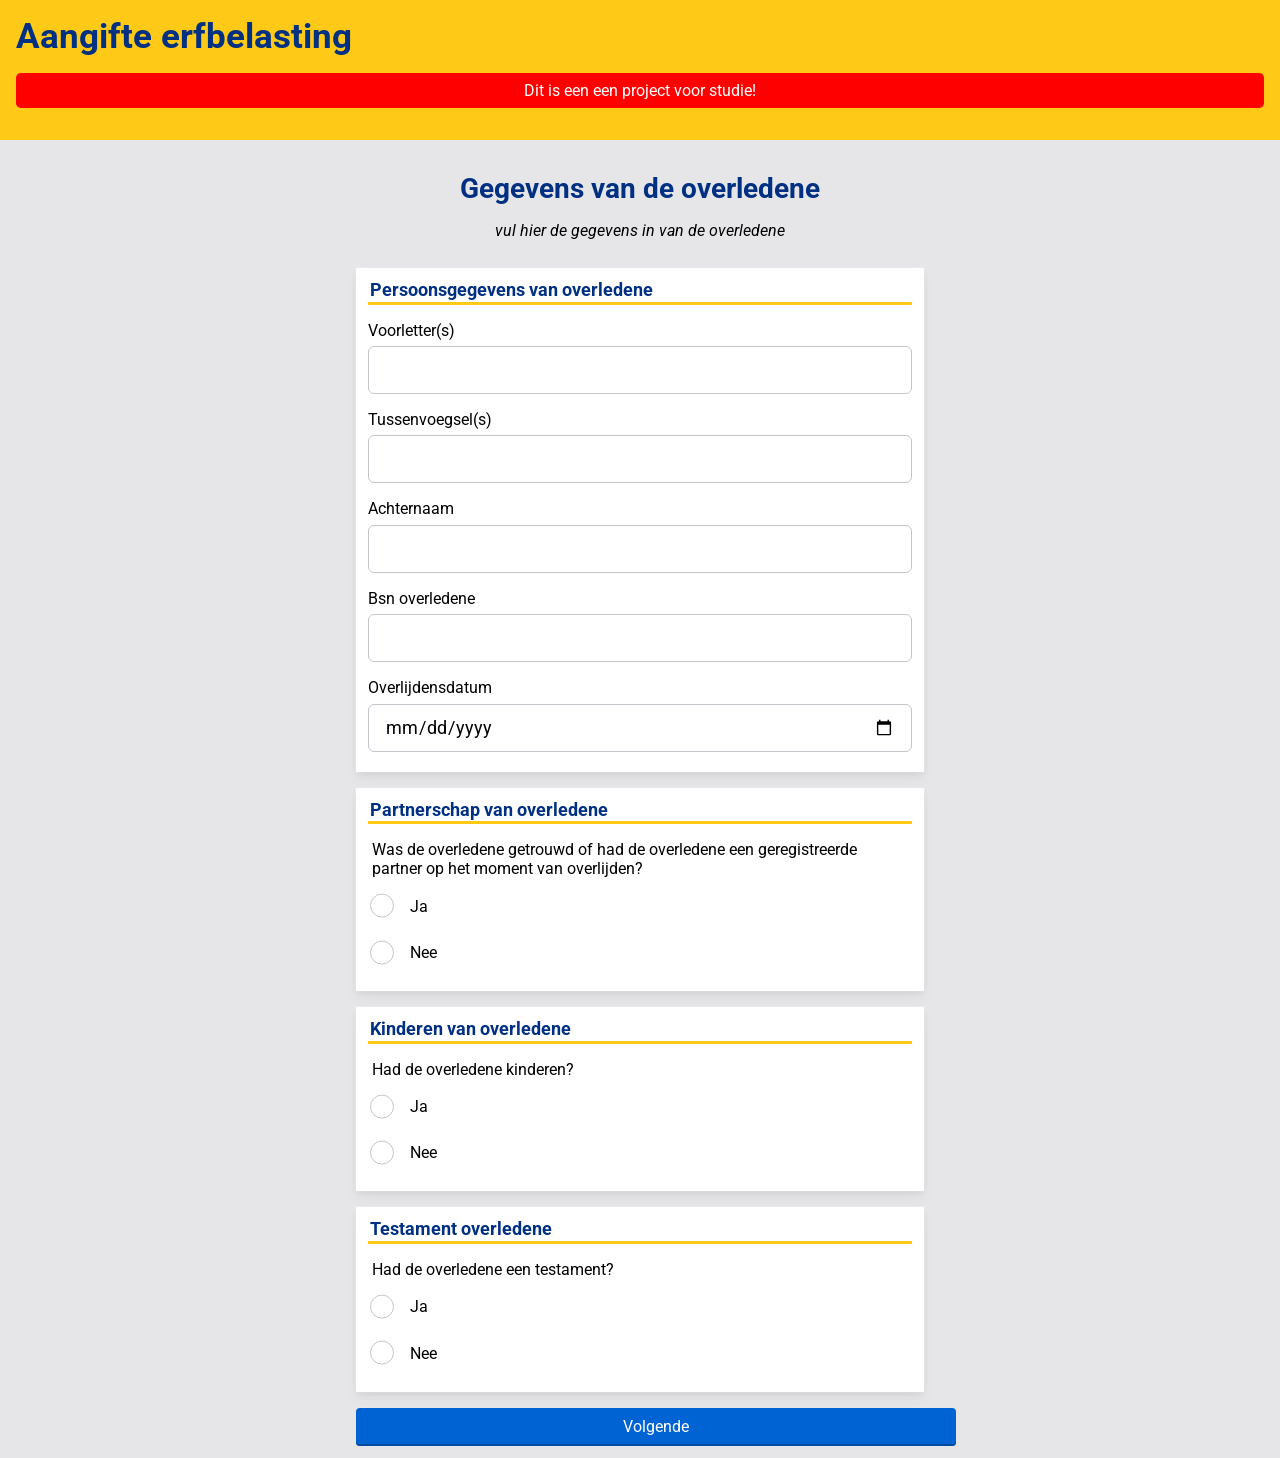
==== commit e98945b0: "dag6 en reflectie" ====
--- a/index.html
+++ b/index.html
@@ -423,7 +423,7 @@
                 <legend>Vul 1 van de 3 in</legend>
 
                 <label for="2a-1">
-                    <input type="radio" name="bsn-gemachtigde-radio" required>
+                    <input type="radio" id="2a-1" name="bsn-gemachtigde-radio" required>
                     Bsn/RSIN gemachtigde
                 </label>
 
--- a/css/style.css
+++ b/css/style.css
@@ -124,6 +124,8 @@
 
     &>fieldset{
         margin-bottom: 1rem;
+        margin-left: 1rem;
+        margin-right: 1rem;
         padding: 0.75rem 0.75rem 1.25rem;
         border-radius: 0.1rem;
 
@@ -234,7 +236,8 @@
     border: none;
     border-radius: 4px;
     padding: .6rem 1.15rem;
-    width: 100%;
+    margin: 0 1rem;
+    width: inherit;
 
     box-shadow: inset 0 -.125rem 0 var(--btn-shadow);
     
@@ -275,9 +278,9 @@
 /* --------------------------------- MARK: VOLGEND VR
  */
 
-/* .gesl-form {
+.gesl-form {
     display: none;
-} */
+}
 
 /* --------------------------------- MARK: VALIDITY
  */
@@ -319,4 +322,15 @@
     }
 
 
-/* datalist toevoegen (options) met landcodes, bij options het land, en dan de value is de landcode */
+/* 
+VRAGEN:
+- Mag bsn bsn blijven? Adhv die weekly nerd 
+
+FEEDBACK:
+- datalist toevoegen (options) met landcodes, bij options het land, en dan de value is de landcode
+- Autocomplete uitzetten!
+- Extra informatie laten zien (als extra uitleg)
+- De velden zo groot maken als dat het is meestal
+- Vorige knop toevoegen (links boven?)
+*/
+
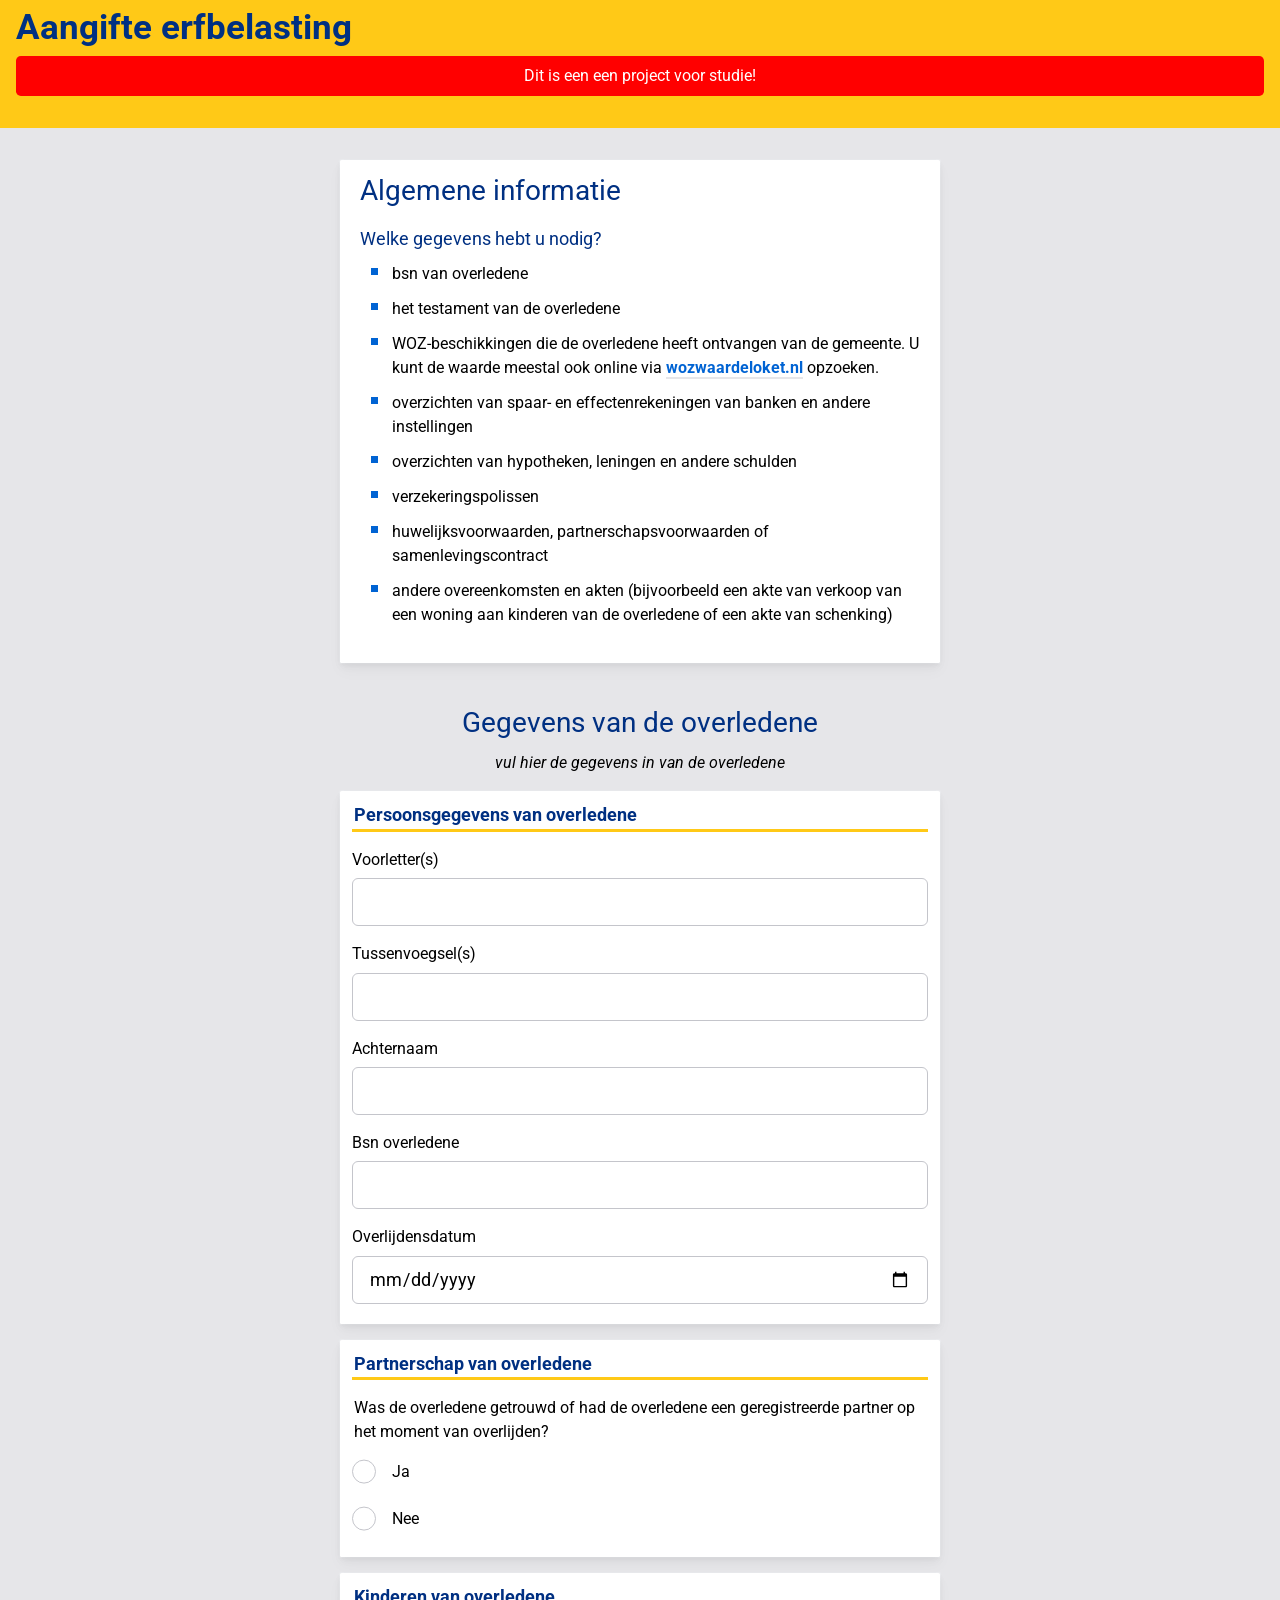
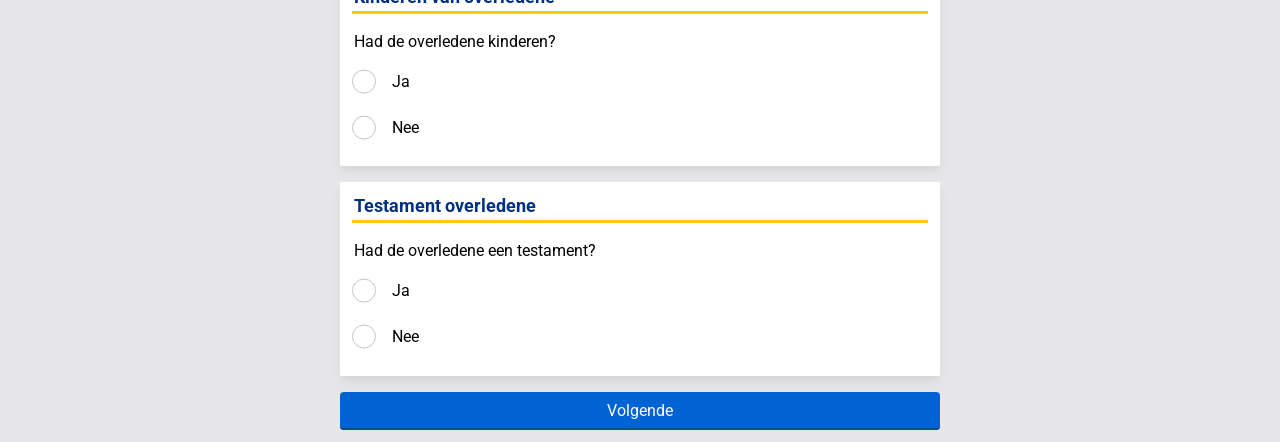
==== commit ece3b20f: "dag7 done" ====
--- a/index.html
+++ b/index.html
@@ -19,14 +19,28 @@
         <p>Dit is een een project voor studie!</p>
     </header>
     <main>
+        <section>
+            <h2>Algemene informatie</h2>
+            <h3>Welke gegevens hebt u nodig?</h3>
+            <ul>
+                <li>bsn van overledene</li>
+                <li>het testament van de overledene</li>
+                <li>WOZ-beschikkingen die de overledene heeft ontvangen van de gemeente. U kunt de waarde meestal ook online via <a href="https://www.wozwaardeloket.nl">wozwaardeloket.nl</a> opzoeken.</li>
+                <li>overzichten van spaar- en effectenrekeningen van banken en andere instellingen</li>
+                <li>overzichten van hypotheken, leningen en andere schulden</li>
+                <li>verzekeringspolissen</li>
+                <li>huwelijksvoorwaarden, partnerschapsvoorwaarden of samenlevingscontract</li>
+                <li>andere overeenkomsten en akten (bijvoorbeeld een akte van verkoop van een woning aan kinderen van de overledene of een akte van schenking)</li>
+            </ul>
+        </section>
         <h2 class="form1">Gegevens van de overledene</h2>
         <p class="form1">vul hier de gegevens in van de overledene</p>
-        <form method="post" class="form1">
+        <form method="post" class="form1" autocomplete="nope">
             <!-- voor alle input types en attributen in de form: https://developer.mozilla.org/en-US/docs/Web/HTML/Reference/Elements/form -->
             <fieldset> <!-- 1a -->
                 <legend>Persoonsgegevens van overledene</legend>
                 <label for="1a-1">Voorletter(s)</label>
-                <input type="text" name="voorletter(s)" id="1a-1" required>
+                <input type="text" name="voorletter(s)" id="1a-1" required autocomplete="nee"> <!--autocomplete heeft een gekke naam omdat "off" het niet doet-->
                 <div class="error">
                     <svg width="21" height="19" viewBox="0 0 21 19" fill="none" xmlns="http://www.w3.org/2000/svg">
                         <path fill-rule="evenodd" clip-rule="evenodd"
@@ -46,7 +60,7 @@
                 <input type="text" name="tussenvoegsel(s)" id="1a-2">
 
                 <label for="1a-3">Achternaam</label>
-                <input type="text" name="achternaam" id="1a-3" required>
+                <input type="text" name="achternaam" id="1a-3" required autocomplete="nein">
                 <div class="error">
                     <svg width="21" height="19" viewBox="0 0 21 19" fill="none" xmlns="http://www.w3.org/2000/svg">
                         <path fill-rule="evenodd" clip-rule="evenodd"
@@ -130,7 +144,7 @@
 
                 <fieldset class="dichtevraag">
                     <legend>Hadden de overledene en diens echtgenoot of geregistreerde partner huwelijkse of
-                        partner­schapsvoorwaarden laten vast­ leggen in een notariële akte?</legend>
+                        partnerschapsvoorwaarden laten vast­ leggen in een notariële akte?</legend>
                     <label class="radio">
                         <input type="radio" name="geregistr-partner" class="ja js-ja" data-required="true">
                         Ja
@@ -157,6 +171,23 @@
                 </fieldset>
 
                 <div class="dichtevraag">
+                    <label for="1b-akte">Upload een kopie van de akte </label>
+                    <input type="file" id="1b-akte" accept=".pdf" data-required="true">
+                    <div class="error">
+                        <svg width="21" height="19" viewBox="0 0 21 19" fill="none" xmlns="http://www.w3.org/2000/svg">
+                            <path fill-rule="evenodd" clip-rule="evenodd"
+                                d="M0 19L10.5 0L21 19H0ZM19.3 18L10.5 2.1L1.7 18H19.3Z" fill="#003082" />
+                            <path
+                                d="M10.5 13C10.2 13 10 12.8 10 12.5V7.5C10 7.2 10.2 7 10.5 7C10.8 7 11 7.2 11 7.5V12.5C11 12.8 10.8 13 10.5 13Z"
+                                fill="#003082" />
+                            <path d="M10 11H11V13H10V11Z" fill="#003082" />
+                            <path
+                                d="M10.5 16C10.9418 16 11.3 15.6418 11.3 15.2C11.3 14.7582 10.9418 14.4 10.5 14.4C10.0582 14.4 9.7 14.7582 9.7 15.2C9.7 15.6418 10.0582 16 10.5 16Z"
+                                fill="#003082" />
+                        </svg>
+                        <p>Upload een kopie van de akte</p>
+                    </div>
+
                     <fieldset>
                         <legend>Hadden de overledene en diens partner een finaal verrekenbeding?</legend>
                         <label class="radio">
@@ -422,13 +453,14 @@
             <fieldset> <!--2a-->
                 <legend>Vul 1 van de 3 in</legend>
 
-                <label for="2a-1">
-                    <input type="radio" id="2a-1" name="bsn-gemachtigde-radio" required>
+                <label class="radio">
+                    <input type="radio" name="eenvandrie" required>
                     Bsn/RSIN gemachtigde
                 </label>
 
                 <!-- <label for="2a-1-txt" class="visual-hidden">Bsn/RSIN gemachtigde</label> -->
-                <input type="text" name="bsn-gemachtigde" id="2a-1-txt" maxlength="9" pattern="[0-9]{9}">
+                <input type="text" name="bsn-gemachtigde" id="2a-1-txt" maxlength="9" pattern="[0-9]{9}"
+                    data-required="true">
                 <div class="error">
                     <svg width="21" height="19" viewBox="0 0 21 19" fill="none" xmlns="http://www.w3.org/2000/svg">
                         <path fill-rule="evenodd" clip-rule="evenodd"
@@ -444,8 +476,13 @@
                     <p>Vul een geldige bsn in</p>
                 </div>
 
-                <label for="2a-2">Beconnummer adviseur</label>
-                <input type="text" name="beconnummer" id="2a-2" maxlength="6" pattern="[0-9]{6}">
+                <label class="radio">
+                    <input type="radio" name="eenvandrie" required>
+                    Beconnummer adviseur
+                </label>
+
+                <!-- <label for="2a-2">Beconnummer adviseur</label> -->
+                <input type="text" name="beconnummer" id="2a-2" maxlength="6" pattern="[0-9]{6}" data-required="true">
                 <div class="error">
                     <svg width="21" height="19" viewBox="0 0 21 19" fill="none" xmlns="http://www.w3.org/2000/svg">
                         <path fill-rule="evenodd" clip-rule="evenodd"
@@ -461,8 +498,14 @@
                     <p>Vul een geldig nummer in</p>
                 </div>
 
-                <label for="2a-3">Protocolnummer notaris</label>
-                <input type="text" name="protocolnummer" id="2a-3" maxlength="6" pattern="[0-9]{6}">
+                <label class="radio">
+                    <input type="radio" name="eenvandrie" required>
+                    Protocolnummer notaris
+                </label>
+
+                <!-- <label for="2a-3">Protocolnummer notaris</label> -->
+                <input type="text" name="protocolnummer" id="2a-3" maxlength="6" pattern="[0-9]{6}"
+                    data-required="true">
                 <div class="error">
                     <svg width="21" height="19" viewBox="0 0 21 19" fill="none" xmlns="http://www.w3.org/2000/svg">
                         <path fill-rule="evenodd" clip-rule="evenodd"
@@ -710,8 +753,259 @@
                     </div>
 
                     <label for="2b-bu-6">Landcode</label>
-                    <input type="text" name="landcode" id="2b-bu-6" maxlength="3" pattern="[A-Z]{3}"
+                    <input list="landcodes" name="landcode" id="2b-bu-6" maxlength="3" pattern="[A-Z]{3}"
                         data-required="true">
+                    <datalist id="landcodes">
+                        <option value="AFG"> Afghanistan</option>
+                        <option value="ALA"> Åland</option>
+                        <option value="ALB"> Albanië</option>
+                        <option value="DZA"> Algerije</option>
+                        <option value="VIR"> Amerikaanse Maagdeneilanden</option>
+                        <option value="ASM"> Amerikaans-Samoa</option>
+                        <option value="AND"> Andorra</option>
+                        <option value="AGO"> Angola</option>
+                        <option value="AIA"> Anguilla</option>
+                        <option value="ATA"> Antarctica</option>
+                        <option value="ATG"> Antigua en Barbuda</option>
+                        <option value="ARG"> Argentinië</option>
+                        <option value="ARM"> Armenië</option>
+                        <option value="ABW"> Aruba</option>
+                        <option value="AUS"> Australië</option>
+                        <option value="AZE"> Azerbeidzjan</option>
+                        <option value="BHS"> Bahama’s</option>
+                        <option value="BHR"> Bahrein</option>
+                        <option value="BGD"> Bangladesh</option>
+                        <option value="BRB"> Barbados</option>
+                        <option value="BLR"> Belarus (Wit-Rusland)</option>
+                        <option value="BEL"> België</option>
+                        <option value="BLZ"> Belize</option>
+                        <option value="BEN"> Benin</option>
+                        <option value="BMU"> Bermuda</option>
+                        <option value="BTN"> Bhutan</option>
+                        <option value="BOL"> Bolivia</option>
+                        <option value="BES"> Bonaire, St. Eustatius en Saba</option>
+                        <option value="BIH"> Bosnië en Herzegovina</option>
+                        <option value="BWA"> Botswana</option>
+                        <option value="BVT"> Bouveteiland</option>
+                        <option value="BRA"> Brazilië</option>
+                        <option value="VGB"> Britse Maagdeneilanden</option>
+                        <option value="IOT"> Brits Indische Oceaanterritorium</option>
+                        <option value="BRN"> Brunei</option>
+                        <option value="BGR"> Bulgarije</option>
+                        <option value="BFA"> Burkina Faso</option>
+                        <option value="BDI"> Burundi</option>
+                        <option value="KHM"> Cambodja</option>
+                        <option value="CAN"> Canada</option>
+                        <option value="CAF"> Centraal-Afrikaanse Republiek</option>
+                        <option value="CHL"> Chili</option>
+                        <option value="CHN"> China</option>
+                        <option value="CXR"> Christmaseiland</option>
+                        <option value="CCK"> Cocoseilanden</option>
+                        <option value="COL"> Colombia</option>
+                        <option value="COM"> Comoren</option>
+                        <option value="COG"> Congo-Brazzaville</option>
+                        <option value="COD"> Congo-Kinshasa</option>
+                        <option value="COK"> Cookeilanden</option>
+                        <option value="CRI"> Costa Rica</option>
+                        <option value="CUB"> Cuba</option>
+                        <option value="CUW"> Curaçao</option>
+                        <option value="CYP"> Cyprus</option>
+                        <option value="DNK"> Denemarken</option>
+                        <option value="DJI"> Djibouti</option>
+                        <option value="DMA"> Dominica</option>
+                        <option value="DOM"> Dominicaanse Republiek</option>
+                        <option value="DEU"> Duitsland</option>
+                        <option value="ECU"> Ecuador</option>
+                        <option value="EGY"> Egypte</option>
+                        <option value="SLV"> El Salvador</option>
+                        <option value="GNQ"> Equatoriaal-Guinea</option>
+                        <option value="ERI"> Eritrea</option>
+                        <option value="EST"> Estland</option>
+                        <option value="ETH"> Ethiopië</option>
+                        <option value="FRO"> Faeröer</option>
+                        <option value="FLK"> Falklandeilanden</option>
+                        <option value="FJI"> Fiji</option>
+                        <option value="PHL"> Filipijnen</option>
+                        <option value="FIN"> Finland</option>
+                        <option value="FRA"> Frankrijk</option>
+                        <option value="ATF"> Franse Zuidelijke en Antarctische Gebieden</option>
+                        <option value="GUF"> Frans-Guyana</option>
+                        <option value="PYF"> Frans-Polynesië</option>
+                        <option value="GAB"> Gabon</option>
+                        <option value="GMB"> Gambia</option>
+                        <option value="GEO"> Georgië</option>
+                        <option value="GHA"> Ghana</option>
+                        <option value="GIB"> Gibraltar</option>
+                        <option value="GRD"> Grenada</option>
+                        <option value="GRC"> Griekenland</option>
+                        <option value="GRL"> Groenland</option>
+                        <option value="GLP"> Guadeloupe</option>
+                        <option value="GUM"> Guam</option>
+                        <option value="GTM"> Guatemala</option>
+                        <option value="GGY"> Guernsey</option>
+                        <option value="GIN"> Guinee</option>
+                        <option value="GNB"> Guinee-Bissau</option>
+                        <option value="GUY"> Guyana</option>
+                        <option value="HTI"> Haïti</option>
+                        <option value="HMD"> Heard en McDonaldeilanden</option>
+                        <option value="HND"> Honduras</option>
+                        <option value="HUN"> Hongarije</option>
+                        <option value="HKG"> Hongkong</option>
+                        <option value="IRL"> Ierland</option>
+                        <option value="ISL"> IJsland</option>
+                        <option value="IND"> India</option>
+                        <option value="IDN"> Indonesië</option>
+                        <option value="IRQ"> Irak</option>
+                        <option value="IRN"> Iran</option>
+                        <option value="ISR"> Israël</option>
+                        <option value="ITA"> Italië</option>
+                        <option value="CIV"> Ivoorkust</option>
+                        <option value="JAM"> Jamaica</option>
+                        <option value="JPN"> Japan</option>
+                        <option value="YEM"> Jemen</option>
+                        <option value="JEY"> Jersey</option>
+                        <option value="JOR"> Jordanië</option>
+                        <option value="CYM"> Kaaimaneilanden</option>
+                        <option value="CPV"> Kaapverdië</option>
+                        <option value="CMR"> Kameroen</option>
+                        <option value="KAZ"> Kazachstan</option>
+                        <option value="KEN"> Kenia</option>
+                        <option value="KGZ"> Kirgizië</option>
+                        <option value="KIR"> Kiribati</option>
+                        <option value="UMI"> Kleine Pacifische eilanden van de Verenigde Staten</option>
+                        <option value="KWT"> Koeweit</option>
+                        <option value="HRV"> Kroatië</option>
+                        <option value="LAO"> Laos</option>
+                        <option value="LSO"> Lesotho</option>
+                        <option value="LVA"> Letland</option>
+                        <option value="LBN"> Libanon</option>
+                        <option value="LBR"> Liberia</option>
+                        <option value="LBY"> Libië</option>
+                        <option value="LIE"> Liechtenstein</option>
+                        <option value="LTU"> Litouwen</option>
+                        <option value="LUX"> Luxemburg</option>
+                        <option value="MAC"> Macau</option>
+                        <option value="MDG"> Madagaskar</option>
+                        <option value="MWI"> Malawi</option>
+                        <option value="MDV"> Maldiven</option>
+                        <option value="MYS"> Maleisië</option>
+                        <option value="MLI"> Mali</option>
+                        <option value="MLT"> Malta</option>
+                        <option value="IMN"> Man</option>
+                        <option value="MAR"> Marokko</option>
+                        <option value="MHL"> Marshalleilanden</option>
+                        <option value="MTQ"> Martinique</option>
+                        <option value="MRT"> Mauritanië</option>
+                        <option value="MUS"> Mauritius</option>
+                        <option value="MYT"> Mayotte</option>
+                        <option value="MEX"> Mexico</option>
+                        <option value="FSM"> Micronesia</option>
+                        <option value="MDA"> Moldavië</option>
+                        <option value="MCO"> Monaco</option>
+                        <option value="MNG"> Mongolië</option>
+                        <option value="MNE"> Montenegro</option>
+                        <option value="MSR"> Montserrat</option>
+                        <option value="MOZ"> Mozambique</option>
+                        <option value="MMR"> Myanmar</option>
+                        <option value="NAM"> Namibië</option>
+                        <option value="NRU"> Nauru</option>
+                        <option value="NPL"> Nepal</option>
+                        <option value="NIC"> Nicaragua</option>
+                        <option value="NCL"> Nieuw-Caledonië</option>
+                        <option value="NZL"> Nieuw-Zeeland</option>
+                        <option value="NER"> Niger</option>
+                        <option value="NGA"> Nigeria</option>
+                        <option value="NIU"> Niue</option>
+                        <option value="MKD"> Noord-Macedonië</option>
+                        <option value="MNP"> Noordelijke Marianen</option>
+                        <option value="PRK"> Noord-Korea</option>
+                        <option value="NOR"> Noorwegen</option>
+                        <option value="NFK"> Norfolk</option>
+                        <option value="UGA"> Oeganda</option>
+                        <option value="UKR"> Oekraïne</option>
+                        <option value="UZB"> Oezbekistan</option>
+                        <option value="OMN"> Oman</option>
+                        <option value="AUT"> Oostenrijk</option>
+                        <option value="TLS"> Oost-Timor</option>
+                        <option value="PLW"> Palau</option>
+                        <option value="PSE"> Palestina</option>
+                        <option value="PAN"> Panama</option>
+                        <option value="PNG"> Papoea-Nieuw- Guinea</option>
+                        <option value="PRY"> Paraguay</option>
+                        <option value="PER"> Peru</option>
+                        <option value="PCN"> Pitcairneilanden</option>
+                        <option value="POL"> Polen</option>
+                        <option value="PRT"> Portugal</option>
+                        <option value="PRI"> Puerto Rico</option>
+                        <option value="QAT"> Qatar</option>
+                        <option value="REU"> Réunion</option>
+                        <option value="ROU"> Roemenië</option>
+                        <option value="RUS"> Rusland</option>
+                        <option value="RWA"> Rwanda</option>
+                        <option value="BLM"> Saint-Barthélemy</option>
+                        <option value="KNA"> Saint Kitts en Nevis</option>
+                        <option value="LCA"> Saint Lucia</option>
+                        <option value="SPM"> Saint-Pierre en Miquelon</option>
+                        <option value="VCT"> Saint Vincent en de Grenadines</option>
+                        <option value="SLB"> Salomonseilanden</option>
+                        <option value="WSM"> Samoa</option>
+                        <option value="SMR"> San Marino</option>
+                        <option value="SAU"> Saoedi-Arabië</option>
+                        <option value="STP"> Sao Tomé en Principe</option>
+                        <option value="SEN"> Senegal</option>
+                        <option value="SRB"> Servië</option>
+                        <option value="SYC"> Seychellen</option>
+                        <option value="SLE"> Sierra Leone</option>
+                        <option value="SGP"> Singapore</option>
+                        <option value="SHN"> Sint-Helena, Ascension en Tristan da Cunha</option>
+                        <option value="MAF"> Sint-Maarten</option>
+                        <option value="SXM"> Sint Maarten</option>
+                        <option value="SVN"> Slovenië</option>
+                        <option value="SVK"> Slowakije</option>
+                        <option value="SDN"> Soedan</option>
+                        <option value="SOM"> Somalië</option>
+                        <option value="ESP"> Spanje</option>
+                        <option value="SJM"> Spitsbergen en</option>
+                        <option value="Jan"> Mayen</option>
+                        <option value="LKA"> Sri Lanka</option>
+                        <option value="SUR"> Suriname</option>
+                        <option value="SWZ"> Swaziland</option>
+                        <option value="SYR"> Syrië</option>
+                        <option value="TJK"> Tadzjikistan</option>
+                        <option value="TWN"> Taiwan</option>
+                        <option value="TZA"> Tanzania</option>
+                        <option value="THA"> Thailand</option>
+                        <option value="TGO"> Togo</option>
+                        <option value="TKL"> Tokelau</option>
+                        <option value="TON"> Tonga</option>
+                        <option value="TTO"> Trinidad en Tobago</option>
+                        <option value="TCD"> Tsjaad</option>
+                        <option value="CZE"> Tsjechië</option>
+                        <option value="TUN"> Tunesië</option>
+                        <option value="TUR"> Turkije</option>
+                        <option value="TKM"> Turkmenistan</option>
+                        <option value="TCA"> Turks- en Caicoseilanden</option>
+                        <option value="TUV"> Tuvalu</option>
+                        <option value="URY"> Uruguay</option>
+                        <option value="VUT"> Vanuatu</option>
+                        <option value="VAT"> Vaticaanstad</option>
+                        <option value="VEN"> Venezuela</option>
+                        <option value="GBR"> Verenigd Koninkrijk</option>
+                        <option value="ARE"> Verenigde Arabische Emiraten</option>
+                        <option value="USA"> Verenigde Staten</option>
+                        <option value="VNM"> Vietnam</option>
+                        <option value="WLF"> Wallis en Futuna</option>
+                        <option value="ESH"> Westelijke Sahara</option>
+                        <option value="ZMB"> Zambia</option>
+                        <option value="ZWE"> Zimbabwe</option>
+                        <option value="ZAF"> Zuid-Afrika</option>
+                        <option value="SGS"> Zuid-Georgia en de Zuidelijke Sandwicheilanden</option>
+                        <option value="KOR"> Zuid-Korea</option>
+                        <option value="SSD"> Zuid-Soedan</option>
+                        <option value="SWE"> Zweden</option>
+                        <option value="CHE"> Zwitserland</option>
+
+                    </datalist>
                     <div class="error">
                         <svg width="21" height="19" viewBox="0 0 21 19" fill="none" xmlns="http://www.w3.org/2000/svg">
                             <path fill-rule="evenodd" clip-rule="evenodd"
--- a/css/style.css
+++ b/css/style.css
@@ -1,7 +1,7 @@
 :root {
-    color-scheme: light dark;
-
-    /* 
+	color-scheme: light dark;
+
+	/* 
     --ns-display-blue:light-dark(#003082, #);
     --text-color:light-dark(#000000, # );
     --light-color-blue:light-dark(#0063D3 #);
@@ -18,99 +18,143 @@
     --error-color: light-dark(#EC0045, );
     */
 
-    --display-blue: #003082;
-    --text-color: #000000;
-    --light-color-blue: #0063D3;
-    --input-color: #C4C5CB;
-    --fieldset-color: #EAEBEE;
-    --fieldset-bg: #FFFFFF;
-    --bg-color-header: #FFC917;
-    --bg-color-main: #E6E6E9;
-    --btn-text: #FFFFFF;
-    --btn-shadow: #004BA0;
-    --radio-color: #00A888;
-    --focus: #0063D3;
-    --hover-border: #404144;
-    --error-color: #EC0045;
+	--display-blue: #003082;
+	--text-color: #000000;
+	--light-color-blue: #0063d3;
+	--input-color: #c4c5cb;
+	--fieldset-color: #eaebee;
+	--fieldset-bg: #ffffff;
+	--bg-color-header: #ffc917;
+	--bg-color-main: #e6e6e9;
+	--btn-text: #ffffff;
+	--btn-shadow: #004ba0;
+	--radio-color: #00a888;
+	--focus: #0063d3;
+	--hover-border: #404144;
+	--error-color: #ec0045;
 }
 
 *,
 *:before,
 *:after {
-  box-sizing: border-box;
+	box-sizing: border-box;
 }
 
 @font-face {
-    font-family: 'NS Sans';
-    src: url(../fonts/nssans-regular.woff2);
-    /* font-weight: normal; */
+	font-family: "NS Sans";
+	src: url(../fonts/nssans-regular.woff2);
 }
 
 @font-face {
-    font-family: 'NS Sans';
-    src: url(../fonts/nssans-bold.woff2);
-    font-weight: bold;
+	font-family: "NS Sans";
+	src: url(../fonts/nssans-bold.woff2);
+	font-weight: bold;
 }
 
 @font-face {
-    font-family: 'NS Sans';
-    src: url(../fonts/nssans-italic.woff2);
-    font-style: italic;
+	font-family: "NS Sans";
+	src: url(../fonts/nssans-italic.woff2);
+	font-style: italic;
 }
 
 body {
-    margin: 0;
-    font-family: 'NS Sans', 'Roboto', sans-serif;
-    font-size: 16px;
-}
-
-.visual-hidden {
-    appearance: none;
-}
-
-h1, h2 {
-    color: var(--display-blue);
-    margin: 0;
-    font-size: 35px;
-}
-
+	margin: 0;
+	font-family: "NS Sans", "Roboto", sans-serif;
+	font-size: 16px;
+    line-height: 1.5rem;
+}
+
+h1,
+h2 {
+	color: var(--display-blue);
+	margin: 0;
+	font-size: 35px;
+}
 
 header {
-    margin: 0;
-    padding: 1rem;
-
-    /* letterlijk overgenomen van NS website: */
-    box-shadow: 0 1px 1px rgba(0, 0, 0, 0.03), 0 10px 20px rgba(0, 0, 0, 0.04);
-    background-color: var(--bg-color-header);
-
-    p {
-    text-align: center;
-    background-color: red;
-    color: white;
-    padding: 0.5rem;
-    border-radius: 0.3rem;
+	margin: 0;
+	padding: 1rem;
+
+	/* letterlijk overgenomen van NS website: */
+	box-shadow:
+		0 1px 1px rgba(0, 0, 0, 0.03),
+		0 10px 20px rgba(0, 0, 0, 0.04);
+	background-color: var(--bg-color-header);
+
+	p {
+		text-align: center;
+		background-color: red;
+		color: white;
+		padding: 0.5rem;
+		border-radius: 0.3rem;
+	}
+}
+
+main {
+	background-color: var(--bg-color-main);
+	padding: 2em 1rem 0 1rem;
+
+	display: flex;
+	flex-direction: column;
+	align-items: center;
+    width: 100%;
+
+	h2 {
+		font-size: 1.75rem;
+		margin-left: 0.5rem;
+		margin-right: 0.5rem;
+        font-weight: normal;
+	}
+
+	p {
+		font-style: italic;
+		margin-left: 0.75rem;
+		margin-right: 0.75rem;
+		max-width: 600px;
+	}
+}
+
+section {
+	background-color: var(--fieldset-bg);
+	margin-bottom: 3rem;
+	padding: 1.2rem 0.75rem 1.25rem;
+	border-radius: 0.1rem;
+    max-width: 600px;
+
+	/* letterlijk overgenomen van NS website: */
+	box-shadow:
+		0 2px 4px rgba(0, 0, 0, 0.03),
+		0 4px 8px rgba(0, 0, 0, 0.03),
+		0 8px 16px rgba(0, 0, 0, 0.03),
+		0 0 0 1px var(--fieldset-color);
+
+    h3{
+        font-size: 1.1rem;
+        font-weight: bold;
+        margin: 1.5rem .5rem .5rem .5rem;
+        color: var(--display-blue);
+        font-weight: normal;
     }
-}
-
-main {
-    background-color: var(--bg-color-main);
-    padding-top: 2em;
-
-    display: flex;
-    flex-direction: column;
-    align-items: center;
-
-    h2 {
-        font-size: 1.75rem;
-        margin-left: 0.5rem;
-        margin-right: 0.5rem;
+    ul {
+        margin-top: .5rem;
+        li {
+            margin-bottom: .5rem;
+            list-style-type: square;
+            &::marker{
+                color: var(--light-color-blue);
+                font-size: 1.4rem;
+            }
+        }
     }
-
-    p {
-        font-style: italic;
-        margin-left: 0.75rem;
-        margin-right: 0.75rem;
-        max-width: 600px
+    a {
+        text-decoration: none;
+        color: var(--focus);
+        border-bottom: .125rem var(--bg-color-main) solid;
+        font-weight: bold;
+        transition: border-color .1s ease-in;
+        &:hover, &:focus {
+            border-color: var(--focus);
+        }
     }
 }
 
@@ -118,161 +162,198 @@
 */
 
 form {
-    margin: 0.75rem;
-    max-width: 600px;
-    width: 100%;
-
-    &>fieldset{
-        margin-bottom: 1rem;
-        margin-left: 1rem;
-        margin-right: 1rem;
-        padding: 0.75rem 0.75rem 1.25rem;
-        border-radius: 0.1rem;
-
-        /* letterlijk overgenomen van NS website: */
-        box-shadow: 0 2px 4px rgba(0, 0, 0, .03), 0 4px 8px rgba(0, 0, 0, .03), 0 8px 16px rgba(0, 0, 0, .03), 0 0 0 1px var(--fieldset-color);
-
-        fieldset {
-            margin-top: 1rem;
-        }
-    }
-}
-
-
-fieldset{
-    border: none;
-    
-    display: flex;
-    flex-direction: column;
-    padding: 0;
-    background-color: var(--fieldset-bg);
-}
-
-form>fieldset>legend {
-    color: var(--display-blue);
-    font-weight: bold;
-    font-size: 1.1rem;
-    border-bottom: 3px var(--bg-color-header) solid;
-    padding-bottom: 0.1rem;
-    float: left;
+	max-width: 600px;
+	margin-bottom: 0.75rem;
+	width: 100%;
+
+	& > fieldset {
+		margin-bottom: 1rem;
+		padding: 0.75rem 0.75rem 1.25rem;
+		border-radius: 0.1rem;
+
+		/* letterlijk overgenomen van NS website: */
+		box-shadow:
+			0 2px 4px rgba(0, 0, 0, 0.03),
+			0 4px 8px rgba(0, 0, 0, 0.03),
+			0 8px 16px rgba(0, 0, 0, 0.03),
+			0 0 0 1px var(--fieldset-color);
+
+		fieldset {
+			margin-top: 1rem;
+		}
+	}
+}
+
+fieldset {
+	border: none;
+
+	display: flex;
+	flex-direction: column;
+	padding: 0;
+	background-color: var(--fieldset-bg);
+    margin: 0;
+}
+
+.form1 fieldset div:last-of-type:has(div ~ div ~ div) {
+    grid-gap: unset;
+}
+
+form > fieldset > legend {
+	color: var(--display-blue);
+	font-weight: bold;
+	font-size: 1.1rem;
+	border-bottom: 3px var(--bg-color-header) solid;
+	padding-bottom: 0.1rem;
+	float: left;
 }
 
 label {
-    margin: 1rem 0 .4rem;
+	margin: 1rem 0 0.4rem;
 }
 
 input {
-    border: var(--input-color) 1px solid;
-    border-radius: 6px;
-    padding: .5rem;
-    font-family: 'NS Sans', 'Roboto', sans-serif;
-}
-
-input[type='text'], input[type='date'], input[type='email'] {
-    min-height: 3rem;
-    font-size: 1.12rem;
-    padding-left: 1rem;
-    padding-right: 1rem;
-
-    &:hover {
-    border-color: var(--hover-border);
-    }
-}
-
+	border: var(--input-color) 1px solid;
+	border-radius: 6px;
+	padding: 0.5rem;
+	font-family: "NS Sans", "Roboto", sans-serif;
+}
+
+input[type="text"],
+input[type="date"],
+input[type="email"],
+input[list] {
+	min-height: 3rem;
+	font-size: 1.12rem;
+	padding-left: 1rem;
+	padding-right: 1rem;
+
+	&:hover {
+		border-color: var(--hover-border);
+	}
+}
+
+/* Dankzij: https://developer.mozilla.org/en-US/docs/Web/CSS/Reference/Selectors/::file-selector-button */
+
+input[type="file"] {
+	cursor: pointer;
+
+	&::file-selector-button {
+		background-color: var(--light-color-blue);
+		color: var(--btn-text);
+		font-family: inherit;
+		font-size: inherit;
+		cursor: pointer;
+
+		border: none;
+		border-radius: 4px;
+		padding: 0.6rem 0.9rem;
+		margin-right: 0.6rem;
+		box-shadow: inset 0 -0.125rem 0 var(--btn-shadow);
+	}
+}
 /* -------------------------------------- MARK: RADIO STYLING
 */
 /* Dankzij: https://moderncss.dev/pure-css-custom-styled-radio-buttons/ */
 
-
 .radio {
-    display: flex;
-    align-items: center;
-}
-
-input[type='radio'] {
-    -webkit-appearance: none;
-    appearance: none;
-    margin: 0 1rem 0 0;
-    border-radius: 50%;
-    width: 1.5rem;
-    height: 1.5rem;
-    border: 0.0625rem var(--input-color) solid;
-    transform: translateY(-0.03125em);
-    display: grid;
-    place-content: center;
-
-    &:focus {
-        outline: max(2px, 0.15em) solid var(--focus);
-        outline-offset: max(2px, 0.15em);
-    }
-
-    &:checked {
-        border-color: var(--radio-color);
-    }
-
-    &::before {
-        content: "";
-        width: 0.75rem;
-        height: 0.75rem;
-        border-radius: 50%;
-        transform: scale(0);
-        transition: 120ms transform ease-in-out;
-        box-shadow: inset 1rem 1rem var(--radio-color);
-    }
-
-    &:checked::before{
-        transform: scale(1);
-    }
-}
-
+	display: flex;
+	align-items: center;
+}
+
+input[type="radio"] {
+	-webkit-appearance: none;
+	appearance: none;
+	margin: 0 1rem 0 0;
+	border-radius: 50%;
+	width: 1.5rem;
+	height: 1.5rem;
+	border: 0.0625rem var(--input-color) solid;
+	transform: translateY(-0.03125em);
+	display: grid;
+	place-content: center;
+	cursor: pointer;
+
+	&:focus {
+		outline: max(2px, 0.15em) solid var(--focus);
+		outline-offset: max(2px, 0.15em);
+	}
+
+	&:checked {
+		border-color: var(--radio-color);
+	}
+
+	&::before {
+		content: "";
+		width: 0.75rem;
+		height: 0.75rem;
+		border-radius: 50%;
+		transform: scale(0);
+		transition: 120ms transform ease-in-out;
+		box-shadow: inset 1rem 1rem var(--radio-color);
+	}
+
+	&:checked::before {
+		transform: scale(1);
+	}
+}
 
 button {
-    /* overgenomen van NS website */
-    background-color: var(--light-color-blue);
-    color: var(--btn-text);
-    font-family: inherit;
-    font-size: inherit;
-
-    border: none;
-    border-radius: 4px;
-    padding: .6rem 1.15rem;
-    margin: 0 1rem;
-    width: inherit;
-
-    box-shadow: inset 0 -.125rem 0 var(--btn-shadow);
-    
-    &:hover, &:focus {
-        box-shadow: inset 0 -3.125rem 0 var(--btn-shadow);
-        transition: box-shadow .15s ease-in-out;
-        cursor: pointer;
-    }
+	/* overgenomen van NS website */
+	background-color: var(--light-color-blue);
+	color: var(--btn-text);
+	font-family: inherit;
+	font-size: inherit;
+
+	border: none;
+	border-radius: 4px;
+	padding: 0.6rem 1.15rem;
+	width: 100%;
+
+	box-shadow: inset 0 -0.125rem 0 var(--btn-shadow);
+
+	&:hover,
+	&:focus {
+		box-shadow: inset 0 -3.125rem 0 var(--btn-shadow);
+		transition: box-shadow 0.15s ease-in-out;
+		cursor: pointer;
+	}
 }
 
 /* --------------------------------- MARK: IN/UIT KLAP
  */
 
- .dichtevraag {
-    display: none
- }
+.dichtevraag {
+	display: none;
+}
 
 fieldset:has(.fieldset-ja:checked) + fieldset {
-    display: flex;
+	display: flex;
 }
 
 fieldset:has(.ja:checked) + div {
-    display: block;
-}
-
-.adresnl, .adresbl {
-    display: none;
+	display: flex;
+	flex-direction: column;
+}
+
+.form2 > fieldset:first-of-type .radio + input {
+	display: none;
+}
+
+.form2 > fieldset:first-of-type .radio:has(input:checked) + input {
+	display: block;
+}
+
+.adresnl,
+.adresbl {
+	display: none;
 }
 
 fieldset:has(.nl:checked) .adresnl {
-    display: flex;
+	display: flex;
 }
 
 fieldset:has(.bl:checked) .adresbl {
-    display: flex;
+	display: flex;
 }
 
 /* --------------------------------- MARK: VOLGEND VR
@@ -286,41 +367,41 @@
  */
 
 fieldset div {
-    grid-template-columns: 1.3rem auto;
-    grid-gap: .5rem;
-
-    margin-top: .5rem;
-
-    svg path{
-        fill: var(--error-color);
-    }
-
-    p {
-    color: var(--error-color);
-    font-style: normal;
-    font-size: 0.8rem;
-    margin: 0;
-    transform: translateY(0.18rem);
-    }
-
+	grid-template-columns: 1.3rem auto;
+	grid-gap: 0.5rem;
+
+	margin-top: 0.5rem;
+
+	svg path {
+		fill: var(--error-color);
+	}
+
+	p {
+		color: var(--error-color);
+		font-style: normal;
+		font-size: 0.8rem;
+		margin: 0;
+		transform: translateY(0.18rem);
+	}
 }
 
 .error {
-    display: none;
-}
-
-input[type="text"]:user-invalid, input[type="date"]:user-invalid {
-    border: 0.1rem var(--error-color) solid;  
-    
-    + div {
-        display: grid;
-    }
+	display: none;
+}
+
+input[type="text"]:user-invalid,
+input[type="date"]:user-invalid,
+input[type="file"]:user-invalid {
+	border: 0.1rem var(--error-color) solid;
+
+	+ div {
+		display: grid;
+	}
 }
 
 label:has(input[type="radio"]:user-invalid) + div {
-        display: grid;
-    }
-
+	display: grid;
+}
 
 /* 
 VRAGEN:
@@ -333,4 +414,3 @@
 - De velden zo groot maken als dat het is meestal
 - Vorige knop toevoegen (links boven?)
 */
-
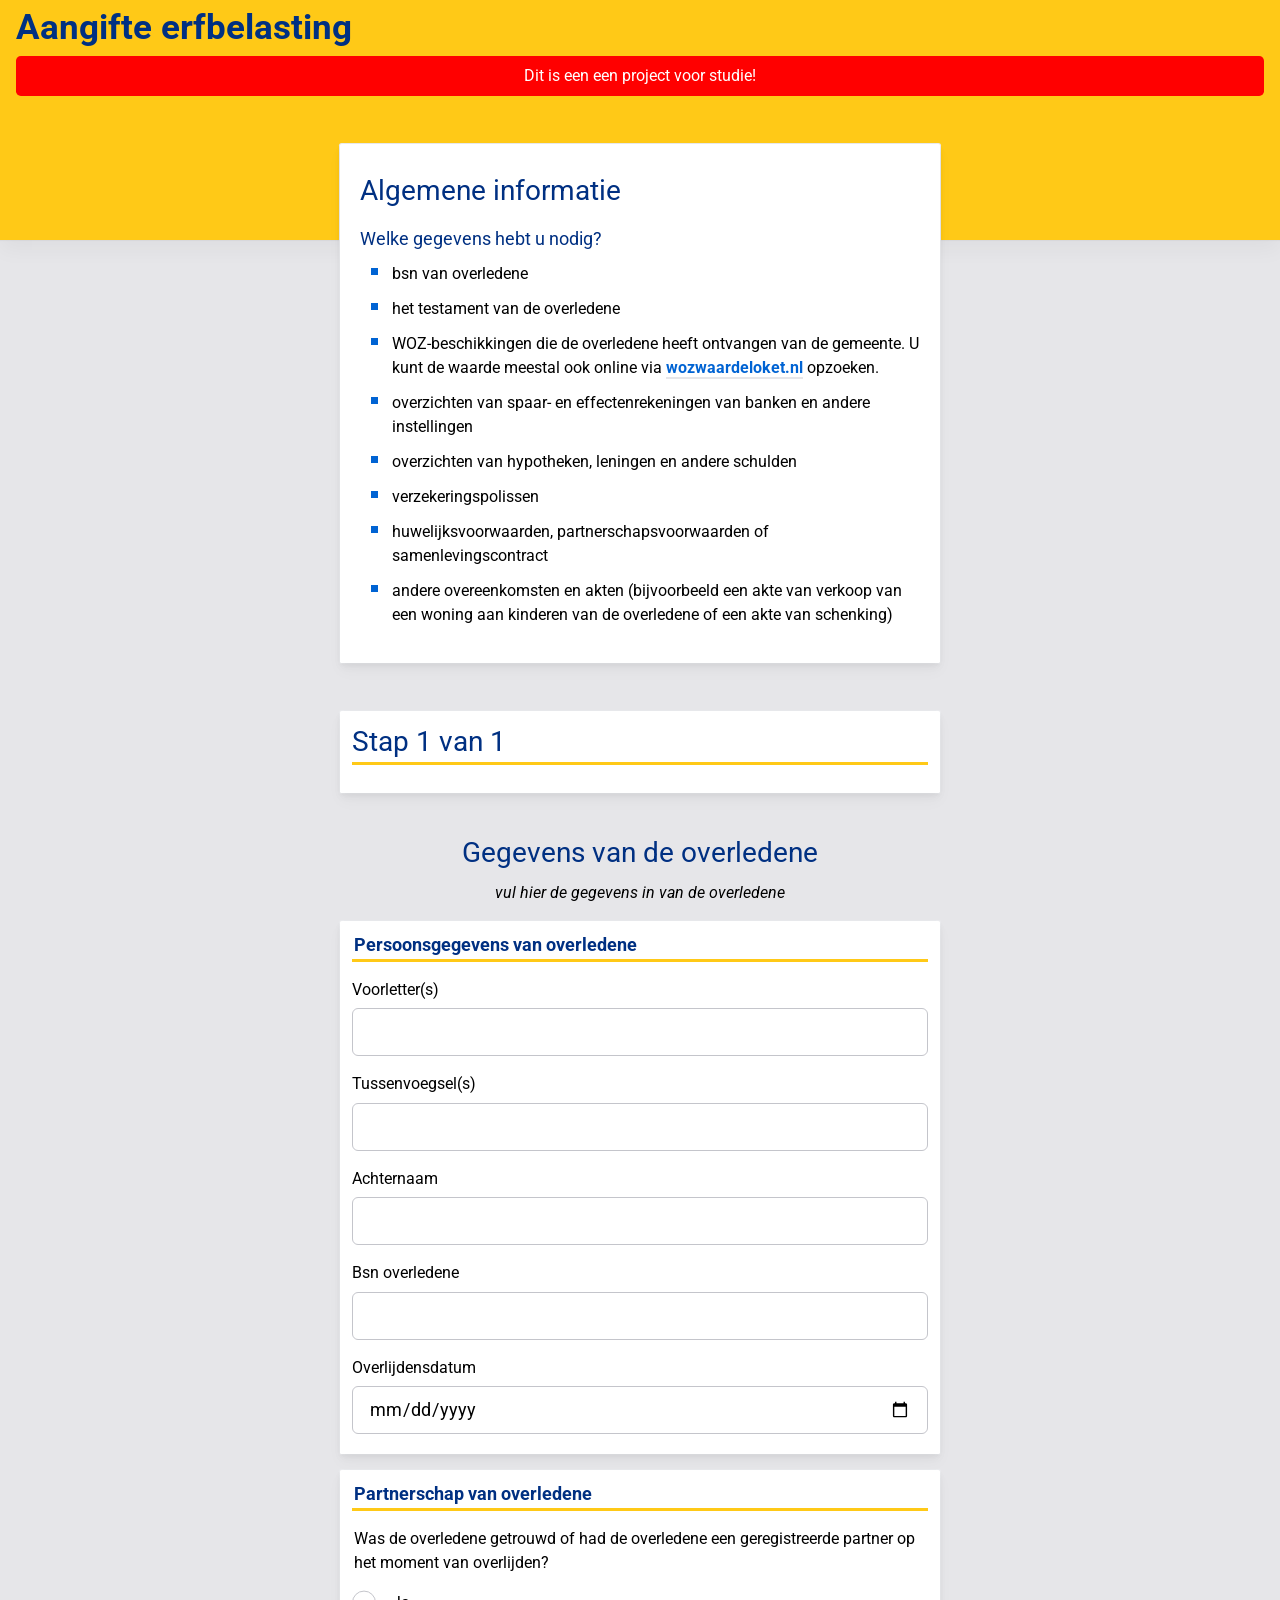
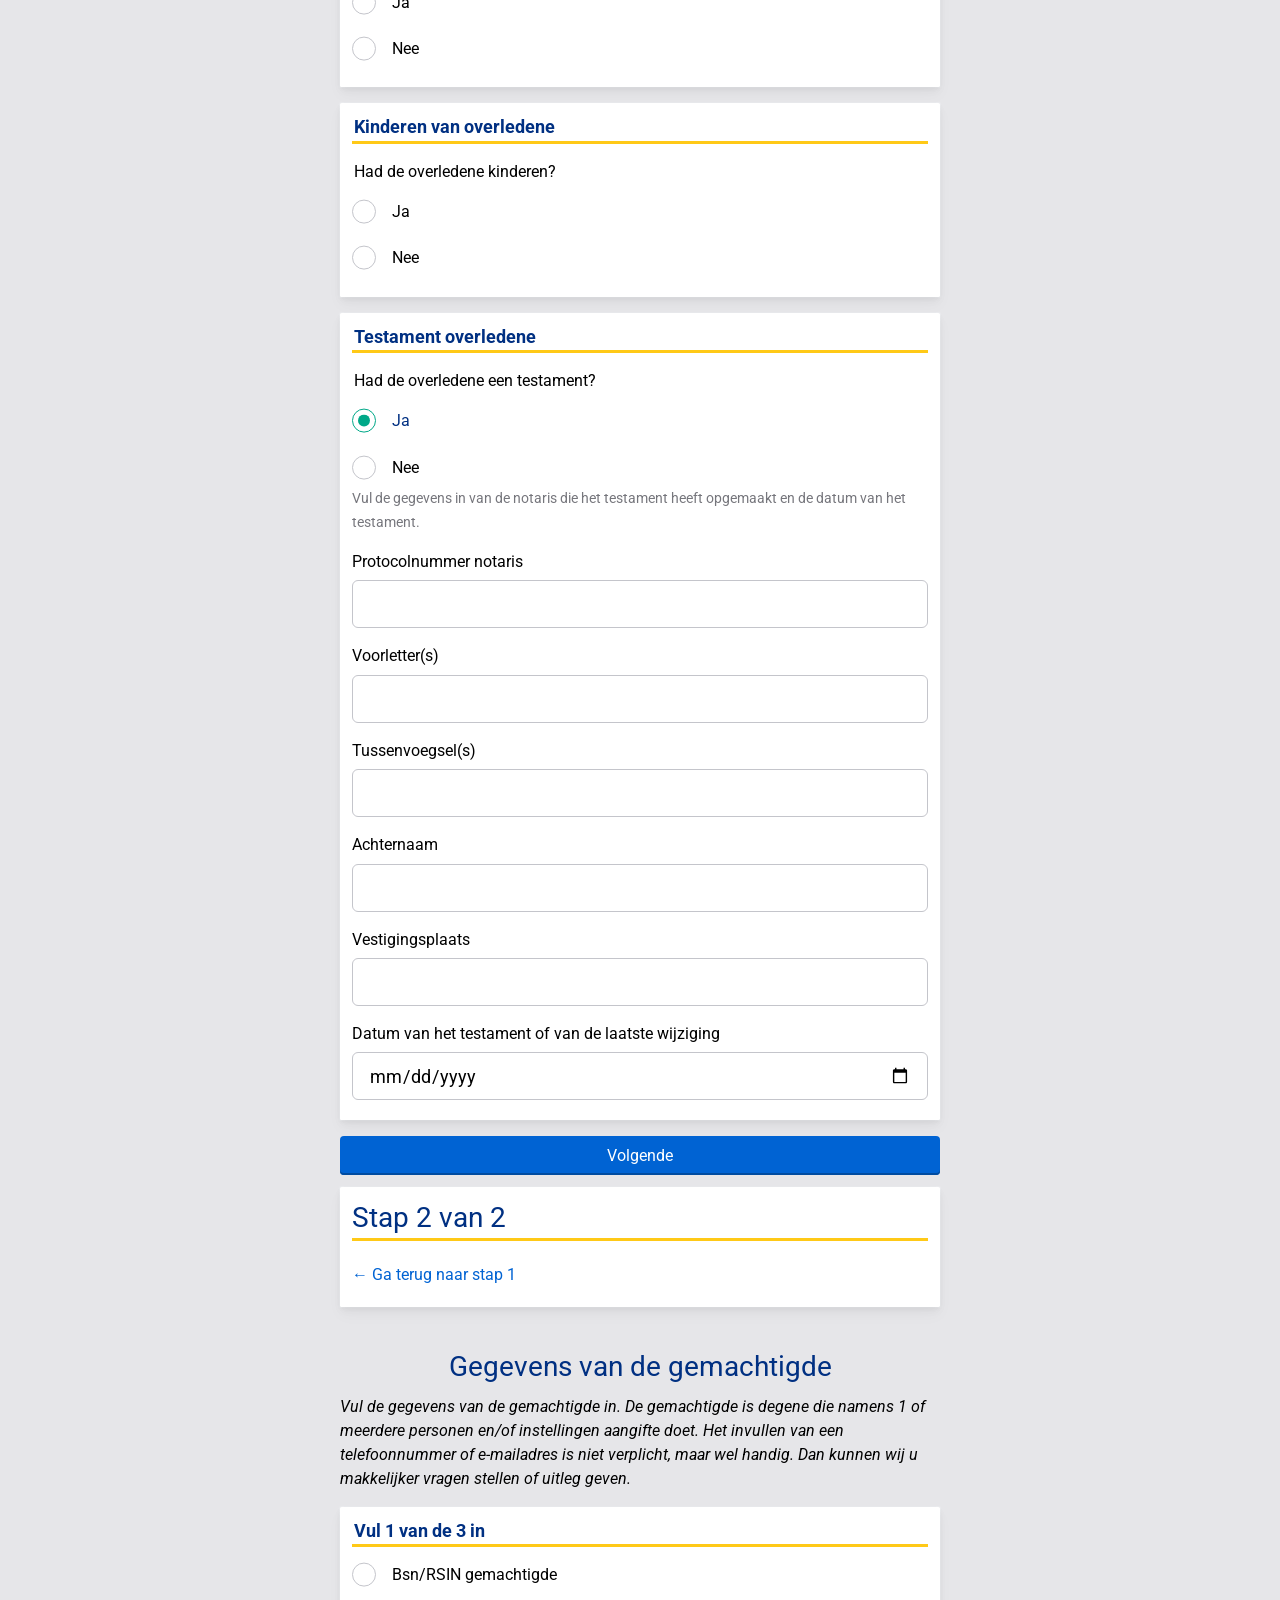
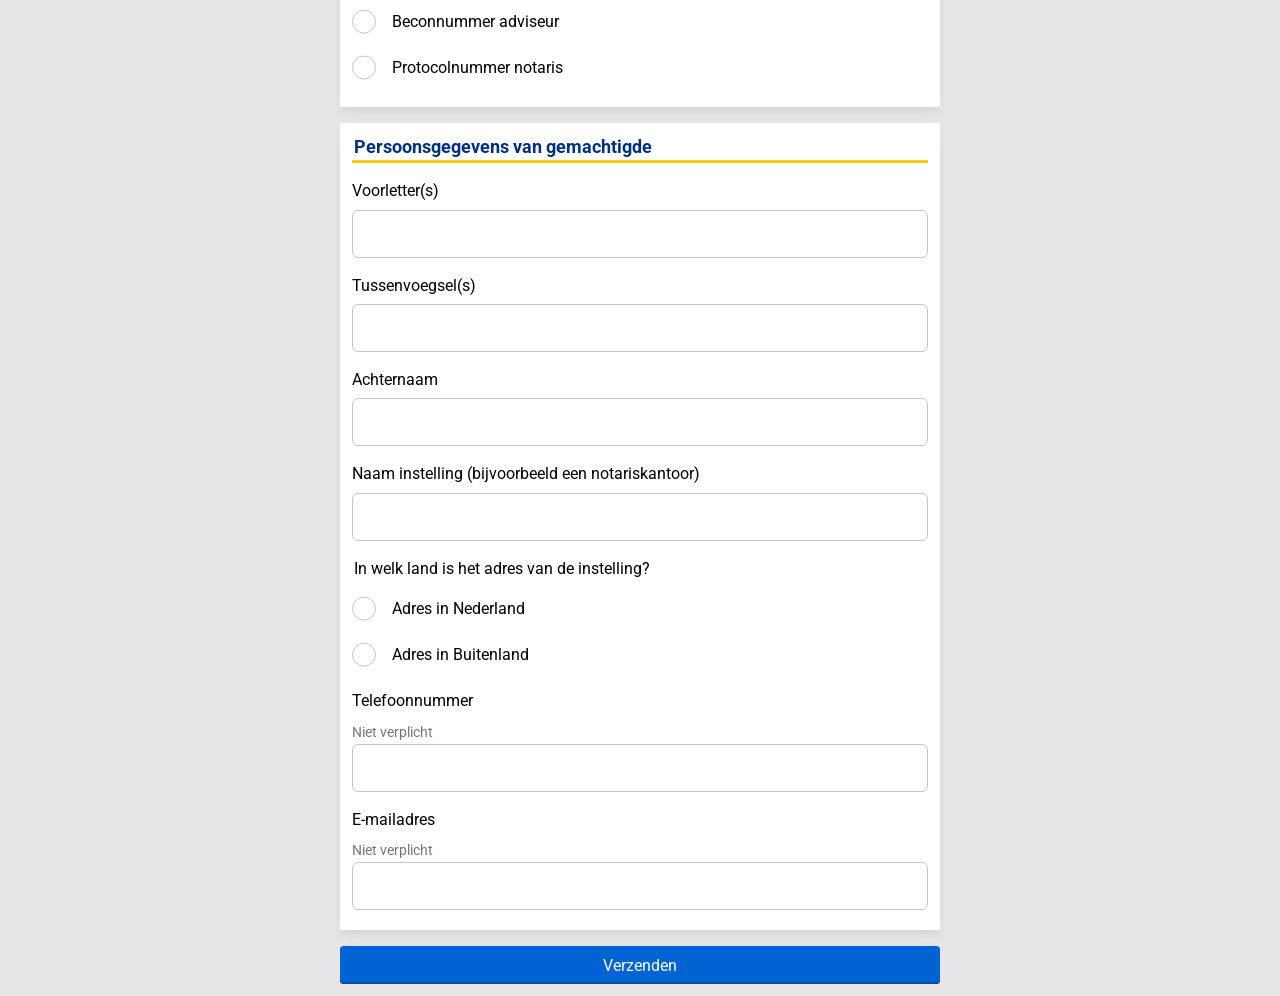
==== commit 1cd44b5e: "laatste loodjes" ====
--- a/index.html
+++ b/index.html
@@ -19,7 +19,7 @@
         <p>Dit is een een project voor studie!</p>
     </header>
     <main>
-        <section>
+        <section class="stap1">
             <h2>Algemene informatie</h2>
             <h3>Welke gegevens hebt u nodig?</h3>
             <ul>
@@ -33,9 +33,13 @@
                 <li>andere overeenkomsten en akten (bijvoorbeeld een akte van verkoop van een woning aan kinderen van de overledene of een akte van schenking)</li>
             </ul>
         </section>
-        <h2 class="form1">Gegevens van de overledene</h2>
-        <p class="form1">vul hier de gegevens in van de overledene</p>
-        <form method="post" class="form1" autocomplete="nope">
+        <section class="stap1">
+            <h2>Stap 1 van 1</h2>
+        </section>
+
+        <h2 class="stap1">Gegevens van de overledene</h2>
+        <p class="stap1">vul hier de gegevens in van de overledene</p>
+        <form method="post" class="stap1" autocomplete="nope">
             <!-- voor alle input types en attributen in de form: https://developer.mozilla.org/en-US/docs/Web/HTML/Reference/Elements/form -->
             <fieldset> <!-- 1a -->
                 <legend>Persoonsgegevens van overledene</legend>
@@ -77,7 +81,7 @@
                 </div>
 
                 <label for="1a-4">Bsn overledene</label>
-                <input type="text" name="bsn-overledene" id="1a-4" maxlength="9" pattern="[0-9]{9}" required>
+                <input type="text" name="bsn-overledene" id="1a-4" maxlength="9" pattern="[0-9]{8-9}" required>
                 <div class="error">
                     <svg width="21" height="19" viewBox="0 0 21 19" fill="none" xmlns="http://www.w3.org/2000/svg">
                         <path fill-rule="evenodd" clip-rule="evenodd"
@@ -321,13 +325,13 @@
                 </fieldset>
             </fieldset>
 
-            <fieldset> <!-- 1d -->
+            <fieldset> 
                 <legend>Testament overledene</legend>
 
                 <fieldset>
                     <legend>Had de overledene een testament?</legend>
                     <label class="radio">
-                        <input type="radio" name="testament" class="ja js-ja" required>
+                        <input type="radio" name="testament" class="ja js-ja" required checked>
                         Ja
                     </label>
 
@@ -352,6 +356,7 @@
                 </fieldset>
 
                 <div class="dichtevraag">
+                    <p>Vul de gegevens in van de notaris die het testament heeft opgemaakt en de datum van het testament.</p>
                     <label for="1d-2">Protocolnummer notaris</label>
                     <input type="text" name="protocolnummer" id="1d-2" maxlength="6" pattern="[0-9]{6}"
                         data-required="true">
@@ -445,11 +450,16 @@
             <button type="submit">Volgende</button>
         </form>
 
-        <h2 class="form2 gesl-form">Gegevens van de gemachtigde</h2>
-        <p class="form2 gesl-form">Vul de gegevens van de gemachtigde in. De gemachtigde is degene die namens 1 of
+        <section class="stap2 gesl-form">
+            <h2>Stap 2 van 2</h2>
+            <button>← Ga terug naar stap 1</button>
+        </section>
+
+        <h2 class="stap2 gesl-form">Gegevens van de gemachtigde</h2>
+        <p class="stap2 gesl-form">Vul de gegevens van de gemachtigde in. De gemachtigde is degene die namens 1 of
             meerdere personen en/of instellingen aangifte doet. Het invullen van een telefoonnummer of e-mailadres is
             niet verplicht, maar wel handig. Dan kunnen wij u makkelijker vragen stellen of uitleg geven.</p>
-        <form method="post" class="form2 gesl-form">
+        <form method="post" class="stap2 gesl-form">
             <fieldset> <!--2a-->
                 <legend>Vul 1 van de 3 in</legend>
 
@@ -1023,12 +1033,14 @@
                 </fieldset>
 
                 <label for="2b-5">Telefoonnummer</label>
+                <p>Niet verplicht</p>
                 <input type="text" name="tel-nummer" id="2b-5" minlength="9" maxlength="12">
 
                 <label for="2b-6">E-mailadres</label>
+                <p>Niet verplicht</p>
                 <input type="email" name="mail" id="2b-6">
             </fieldset>
-            <button type="submit">Volgende</button>
+            <button type="submit">Verzenden</button>
         </form>
     </main>
     <script src="js/script.js"></script>
--- a/css/style.css
+++ b/css/style.css
@@ -16,6 +16,7 @@
     --focus: light-dark(#0063D3, );
     --hover-border: light-dark(#404144, );
     --error-color: light-dark(#EC0045, );
+	--help-text: light-dark(#00010d8a, );
     */
 
 	--display-blue: #003082;
@@ -32,6 +33,7 @@
 	--focus: #0063d3;
 	--hover-border: #404144;
 	--error-color: #ec0045;
+	--help-text: #00010d8a;
 }
 
 *,
@@ -62,6 +64,8 @@
 	font-family: "NS Sans", "Roboto", sans-serif;
 	font-size: 16px;
     line-height: 1.5rem;
+	background-color: var(--bg-color-main);
+
 }
 
 h1,
@@ -73,7 +77,10 @@
 
 header {
 	margin: 0;
-	padding: 1rem;
+	padding: 1rem 1rem 8rem;
+	position: absolute;
+	width: 100%;
+	z-index: -1;
 
 	/* letterlijk overgenomen van NS website: */
 	box-shadow:
@@ -91,18 +98,16 @@
 }
 
 main {
-	background-color: var(--bg-color-main);
-	padding: 2em 1rem 0 1rem;
-
+	padding: 9rem 1rem 0 1rem;
 	display: flex;
 	flex-direction: column;
 	align-items: center;
     width: 100%;
 
+
 	h2 {
 		font-size: 1.75rem;
-		margin-left: 0.5rem;
-		margin-right: 0.5rem;
+		margin: 1rem .5rem 0;
         font-weight: normal;
 	}
 
@@ -158,6 +163,31 @@
     }
 }
 
+
+section:nth-of-type(2), section:nth-of-type(3) {
+	margin: 0 0 2rem;
+	width: 100%;
+
+	h2 {
+		margin: 0 0 .5rem;
+		border-bottom: 3px var(--bg-color-header) solid;
+		padding-bottom: .5rem;
+	}
+
+	button {
+		margin-top: 1rem;
+		border: none;
+		padding: 0;
+		background-color: unset;
+		color: var(--light-color-blue);
+		box-shadow: unset;
+		width: auto;
+		&:hover {
+			text-decoration: underline;
+		}
+	}
+}
+
 /* -------------------------------------- MARK: FORM
 */
 
@@ -194,7 +224,7 @@
     margin: 0;
 }
 
-.form1 fieldset div:last-of-type:has(div ~ div ~ div) {
+.stap1 fieldset div:last-of-type:has(div ~ div ~ div) {
     grid-gap: unset;
 }
 
@@ -209,6 +239,17 @@
 
 label {
 	margin: 1rem 0 0.4rem;
+	&:has(input[type='radio']:checked) {
+		color: var(--display-blue);
+	}
+}
+
+form:not(div p) p {
+	color: var(--help-text);
+	font-size: .875rem;
+	font-style: normal;
+	transform: unset;
+	margin: 0;
 }
 
 input {
@@ -318,6 +359,14 @@
 		cursor: pointer;
 	}
 }
+/* --------------------------------- MARK: DETAILS FORM
+ */
+
+ form:nth-of-type(2) fieldset:first-of-type input[type="text"] {
+	max-width: 300px;
+	margin-left: 2.5rem;
+ }
+
 
 /* --------------------------------- MARK: IN/UIT KLAP
  */
@@ -333,13 +382,14 @@
 fieldset:has(.ja:checked) + div {
 	display: flex;
 	flex-direction: column;
-}
-
-.form2 > fieldset:first-of-type .radio + input {
+	grid-gap: unset;
+}
+
+.stap2 > fieldset:first-of-type .radio + input {
 	display: none;
 }
 
-.form2 > fieldset:first-of-type .radio:has(input:checked) + input {
+.stap2 > fieldset:first-of-type .radio:has(input:checked) + input {
 	display: block;
 }
 
@@ -359,14 +409,14 @@
 /* --------------------------------- MARK: VOLGEND VR
  */
 
-.gesl-form {
+/* .gesl-form {
     display: none;
-}
+} */
 
 /* --------------------------------- MARK: VALIDITY
  */
 
-fieldset div {
+.error {
 	grid-template-columns: 1.3rem auto;
 	grid-gap: 0.5rem;
 
@@ -401,16 +451,4 @@
 
 label:has(input[type="radio"]:user-invalid) + div {
 	display: grid;
-}
-
-/* 
-VRAGEN:
-- Mag bsn bsn blijven? Adhv die weekly nerd 
-
-FEEDBACK:
-- datalist toevoegen (options) met landcodes, bij options het land, en dan de value is de landcode
-- Autocomplete uitzetten!
-- Extra informatie laten zien (als extra uitleg)
-- De velden zo groot maken als dat het is meestal
-- Vorige knop toevoegen (links boven?)
-*/
+}
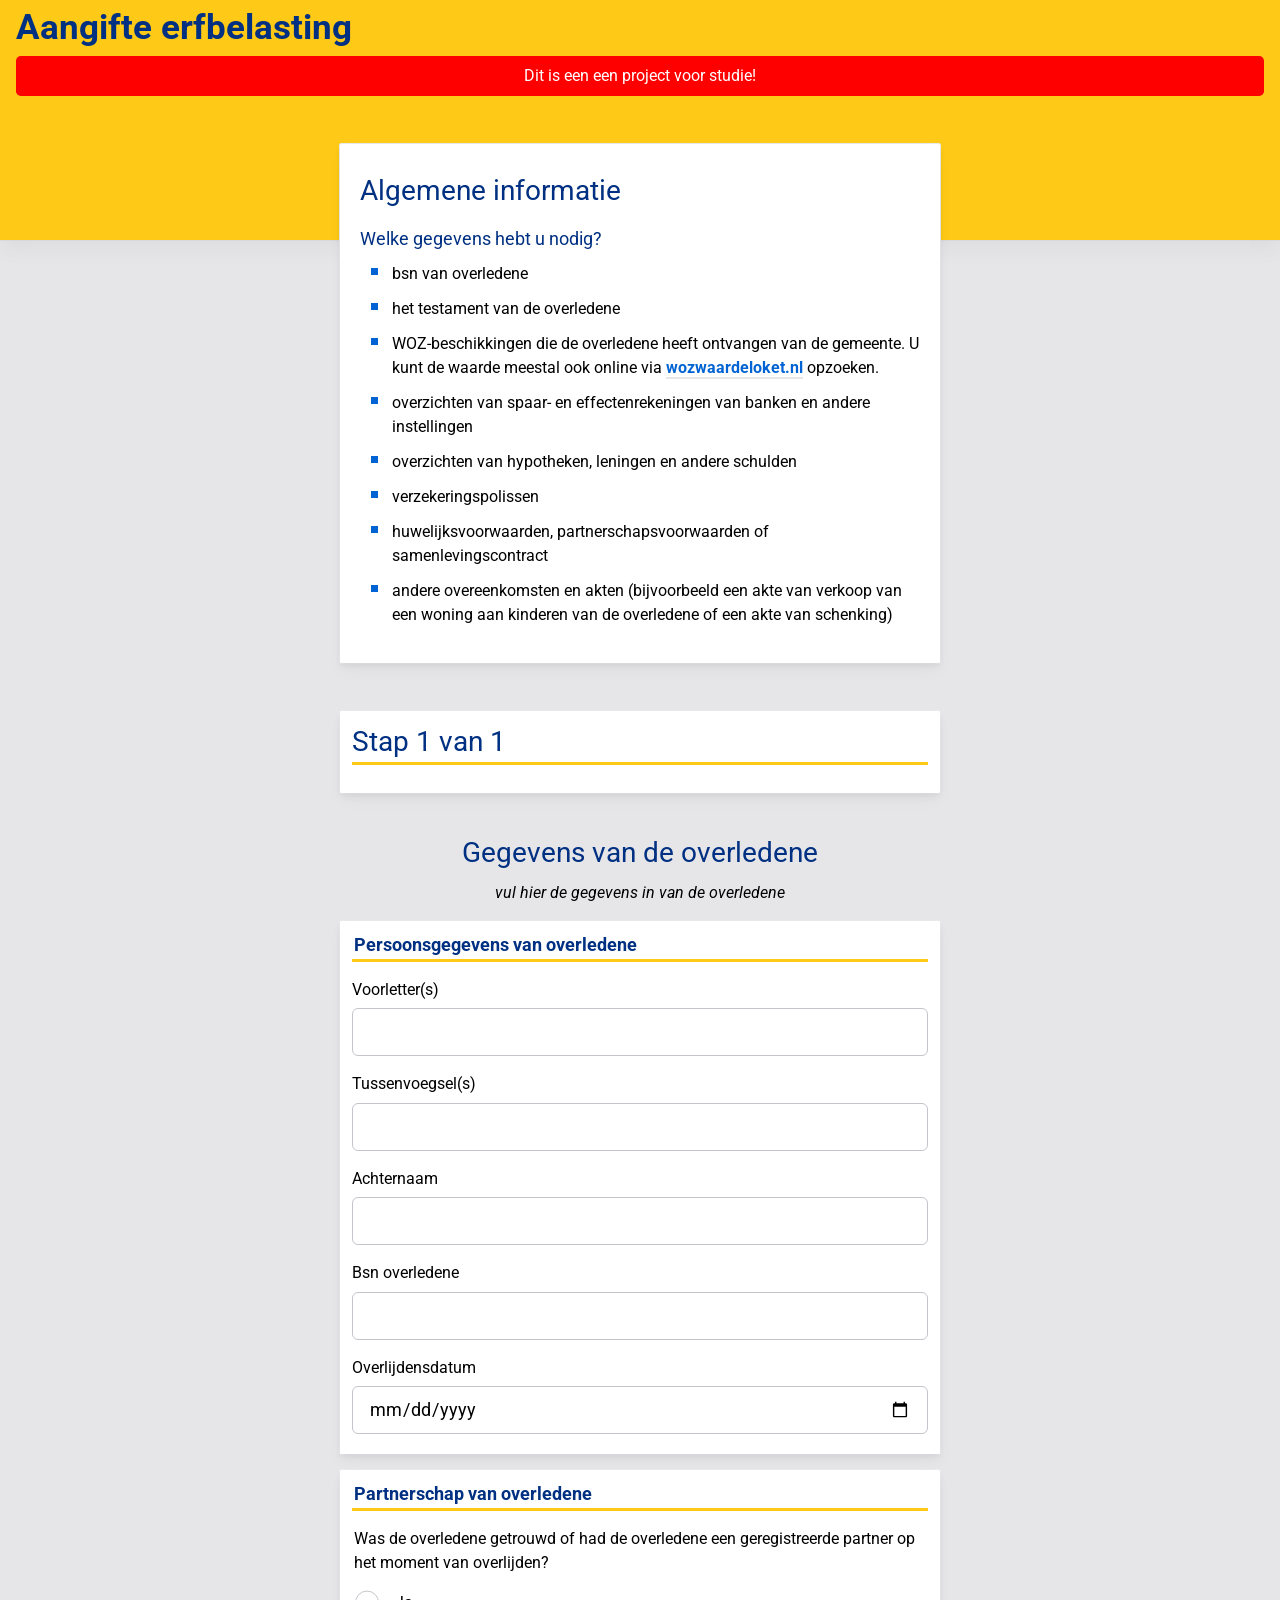
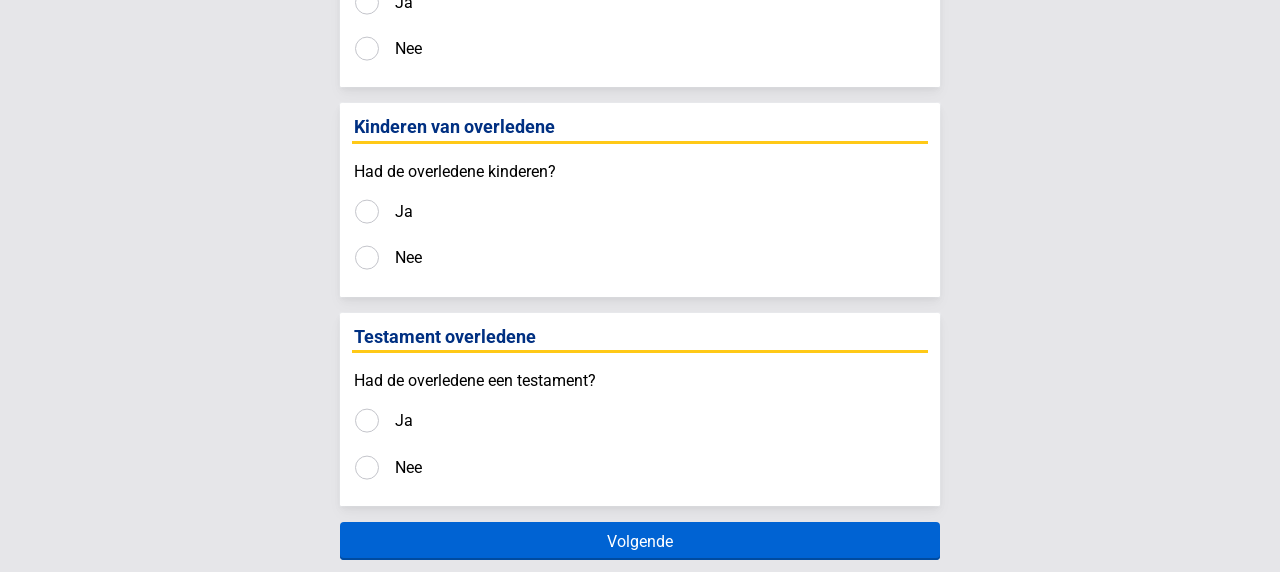
==== commit 31581386: "laatste dingen code" ====
--- a/index.html
+++ b/index.html
@@ -331,7 +331,7 @@
                 <fieldset>
                     <legend>Had de overledene een testament?</legend>
                     <label class="radio">
-                        <input type="radio" name="testament" class="ja js-ja" required checked>
+                        <input type="radio" name="testament" class="ja js-ja" required>
                         Ja
                     </label>
 
@@ -357,6 +357,21 @@
 
                 <div class="dichtevraag">
                     <p>Vul de gegevens in van de notaris die het testament heeft opgemaakt en de datum van het testament.</p>
+                    <details>
+                        <summary>
+                            Protocolnummer van een notaris in functie
+                            <!-- van de ns website: -->
+                            <svg xmlns="http://www.w3.org/2000/svg" width="12" height="6.707" viewBox="0 0 12 6.707"><path d="M0,.5C0,.372.049.244.146.146.342-.049.658-.049.854.146l5.146,5.146L11.146.146c.195-.195.512-.195.707,0s.195.512,0,.707l-5.854,5.854L.146.854c-.098-.098-.146-.226-.146-.354Z"></path></svg>
+                        </summary>
+                        Het nummer van een notaris in functie vindt u op <a href="https://registernotariaat.nl/">registernotariaat.nl</a> in het <i>Register notariaat</i>. Het actieve protocolnummer is dat waar geen 'Datum eind' bij staat. Hebt u ook een adres nodig? Ga dan naar <a href="https://www.notaris.nl">notaris.nl</a> en vul de plaatsnaam in bij 'Zoek een notaris'. U ziet dan van elk kantoor in de regio het adres.
+                    </details>
+                    <details>
+                        <summary>
+                            Protocolnummer van een notaris die gestopt is
+                            <svg xmlns="http://www.w3.org/2000/svg" width="12" height="6.707" viewBox="0 0 12 6.707"><path d="M0,.5C0,.372.049.244.146.146.342-.049.658-.049.854.146l5.146,5.146L11.146.146c.195-.195.512-.195.707,0s.195.512,0,.707l-5.854,5.854L.146.854c-.098-.098-.146-.226-.146-.354Z"></path></svg>
+                        </summary>
+                        De opvolger van een notaris die gestopt is, vindt u op <a href="https://www.notaris.nl">notaris.nl</a> in het opvolgersarchief. Daar ziet u een naam, kantoor en adres. Die gegevens gebruikt u vervolgens om het protocolnummer te zoeken op <a href="https://registernotariaat.nl/">registernotariaat.nl</a> in het <i>Register notariaat</i>. Staan er meerdere nummers en komt u er niet uit? Neem dan contact op met het notariskantoor.
+                    </details>
                     <label for="1d-2">Protocolnummer notaris</label>
                     <input type="text" name="protocolnummer" id="1d-2" maxlength="6" pattern="[0-9]{6}"
                         data-required="true">
--- a/css/style.css
+++ b/css/style.css
@@ -56,6 +56,10 @@
 @font-face {
 	font-family: "NS Sans";
 	src: url(../fonts/nssans-italic.woff2);
+	font-style: italic;
+}
+
+i {
 	font-style: italic;
 }
 
@@ -151,7 +155,9 @@
             }
         }
     }
-    a {
+}
+
+a {
         text-decoration: none;
         color: var(--focus);
         border-bottom: .125rem var(--bg-color-main) solid;
@@ -161,7 +167,6 @@
             border-color: var(--focus);
         }
     }
-}
 
 
 section:nth-of-type(2), section:nth-of-type(3) {
@@ -239,6 +244,10 @@
 
 label {
 	margin: 1rem 0 0.4rem;
+	&:has(input[type='radio']){
+		margin-left: .2rem;
+	}
+
 	&:has(input[type='radio']:checked) {
 		color: var(--display-blue);
 	}
@@ -250,6 +259,41 @@
 	font-style: normal;
 	transform: unset;
 	margin: 0;
+}
+
+.dichtevraag > p {
+	margin-top: 1rem;
+}
+
+/* mede dankzij: https://dev.to/ilham-bouktir/creative-ways-to-style-the-html-details-tag-3c5k */
+details {
+	margin: 0 1.5rem 0 .5rem;
+	color: var(--help-text);
+	font-size: .875rem;
+	summary {
+		list-style: none;
+		margin: .5rem -1.5rem 0 -.5rem;
+		color: var(--focus);
+		font-weight: bold;
+
+		display: flex;
+		justify-content: space-between;
+		align-items: center;
+		padding-right: 2rem;
+
+		svg {
+			fill: var(--focus);
+			transition: transform .25s linear;
+		}
+	}
+
+	&[open] summary{
+		color: var(--display-blue);
+		
+		svg	{
+			transform: rotateX(180deg);
+		}
+	}
 }
 
 input {
@@ -409,9 +453,9 @@
 /* --------------------------------- MARK: VOLGEND VR
  */
 
-/* .gesl-form {
+.gesl-form {
     display: none;
-} */
+}
 
 /* --------------------------------- MARK: VALIDITY
  */
